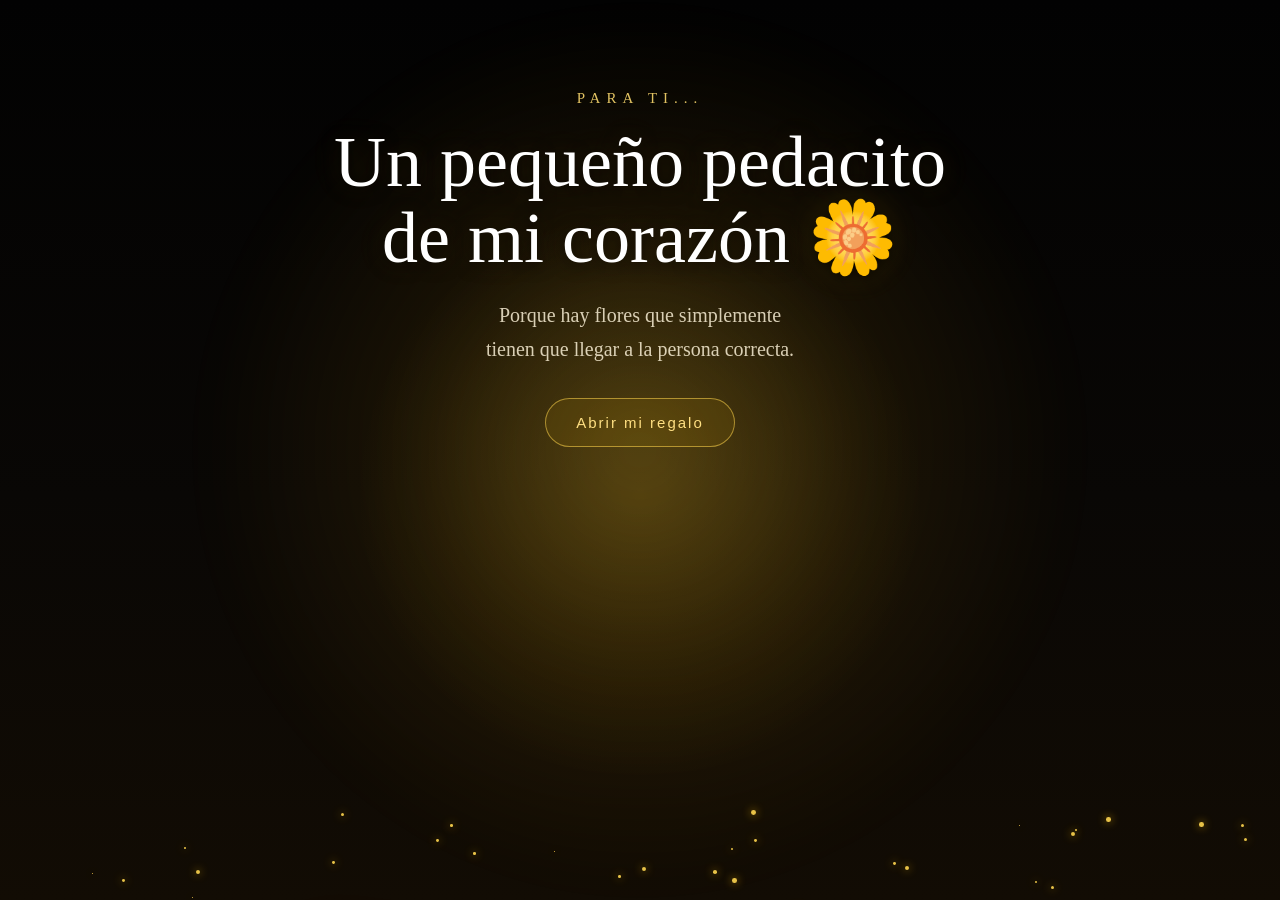
==== index.html @ dcb7d5d8 "codigo html" ====
<!DOCTYPE html>
<html lang="es">
<head>
    <meta charset="UTF-8">
    <meta name="viewport" content="width=device-width, initial-scale=1.0">

    <title>Para ti 🌼</title>

    <link rel="stylesheet" href="style.css">
</head>

<body>

    <main class="scene">

        <div class="light"></div>

        <div class="particles"></div>

        <div class="bouquet-container">
            <img
                src="assets/images/ramo.jpg"
                alt="Ramo de flores amarillas"
                class="bouquet"
            >
        </div>

        <section class="message">
            <p class="small-text">Para ti...</p>

            <h1>
                Un pequeño pedacito<br>
                de mi corazón 🌼
            </h1>

            <p class="subtitle">
                Porque hay flores que simplemente<br>
                tienen que llegar a la persona correcta.
            </p>

            <button id="startButton">
                Abrir mi regalo
            </button>
        </section>

    </main>

    <script src="script.js"></script>

</body>
</html>
---- style.css ----
* {
    margin: 0;
    padding: 0;
    box-sizing: border-box;
}

html,
body {
    width: 100%;
    height: 100%;
    overflow: hidden;
}

body {
    background: #050403;
    font-family: Georgia, 'Times New Roman', serif;
    color: #fff;
}

.scene {
    position: relative;
    width: 100%;
    height: 100vh;
    min-height: 600px;
    overflow: hidden;

    display: flex;
    align-items: center;
    justify-content: center;

    background:
        radial-gradient(
            circle at 50% 55%,
            rgba(255, 193, 7, 0.16),
            transparent 35%
        ),
        linear-gradient(
            180deg,
            #020202 0%,
            #090705 55%,
            #120c04 100%
        );
}

/* Luz cinematográfica */

.light {
    position: absolute;
    width: 70vw;
    height: 70vw;

    max-width: 900px;
    max-height: 900px;

    border-radius: 50%;

    background: radial-gradient(
        circle,
        rgba(255, 205, 65, 0.20) 0%,
        rgba(255, 180, 20, 0.08) 35%,
        transparent 70%
    );

    filter: blur(20px);

    animation: lightPulse 7s ease-in-out infinite;
}

/* Ramo */

.bouquet-container {
    position: absolute;

    left: 50%;
    bottom: -8%;

    transform: translateX(-50%);

    width: min(650px, 85vw);

    z-index: 3;

    animation: bouquetReveal 3.5s cubic-bezier(.16,1,.3,1) forwards;
}

.bouquet {
    display: block;

    width: 100%;
    height: auto;

    filter:
        drop-shadow(0 25px 35px rgba(0, 0, 0, 0.65))
        drop-shadow(0 0 35px rgba(255, 193, 7, 0.18));

    animation: bouquetFloat 6s ease-in-out infinite;
}

/* Texto */

.message {
    position: absolute;

    top: 10%;
    left: 50%;

    transform: translateX(-50%);

    width: 90%;
    max-width: 700px;

    text-align: center;

    z-index: 5;

    opacity: 0;

    animation: messageReveal 2.5s ease 3s forwards;
}

.small-text {
    margin-bottom: 18px;

    font-size: 15px;
    letter-spacing: 6px;

    text-transform: uppercase;

    color: #f8d66d;

    opacity: 0.9;
}

h1 {
    font-size: clamp(35px, 6vw, 72px);

    line-height: 1.05;

    font-weight: 400;

    text-shadow:
        0 3px 15px rgba(0, 0, 0, 0.8),
        0 0 30px rgba(255, 193, 7, 0.15);
}

.subtitle {
    margin-top: 22px;

    font-size: clamp(15px, 2vw, 20px);

    line-height: 1.7;

    color: rgba(255, 245, 220, 0.82);
}

/* Botón */

button {
    margin-top: 32px;

    padding: 15px 30px;

    border: 1px solid rgba(255, 213, 79, 0.55);
    border-radius: 50px;

    background: rgba(255, 193, 7, 0.08);

    color: #ffe082;

    font-size: 15px;
    letter-spacing: 2px;

    cursor: pointer;

    backdrop-filter: blur(10px);

    transition:
        transform 0.3s ease,
        background 0.3s ease,
        box-shadow 0.3s ease;
}

button:hover {
    transform: translateY(-3px) scale(1.03);

    background: rgba(255, 193, 7, 0.18);

    box-shadow:
        0 10px 35px rgba(255, 193, 7, 0.18);
}

/* Animaciones */

@keyframes bouquetReveal {

    0% {
        opacity: 0;
        transform:
            translateX(-50%)
            translateY(160px)
            scale(0.92);
    }

    100% {
        opacity: 1;
        transform:
            translateX(-50%)
            translateY(0)
            scale(1);
    }
}

@keyframes bouquetFloat {

    0%,
    100% {
        transform: translateY(0) rotate(0deg);
    }

    50% {
        transform: translateY(-10px) rotate(0.5deg);
    }
}

@keyframes messageReveal {

    0% {
        opacity: 0;
        transform:
            translateX(-50%)
            translateY(25px);
        filter: blur(10px);
    }

    100% {
        opacity: 1;
        transform:
            translateX(-50%)
            translateY(0);
        filter: blur(0);
    }
}

@keyframes lightPulse {

    0%,
    100% {
        transform: scale(0.95);
        opacity: 0.7;
    }

    50% {
        transform: scale(1.08);
        opacity: 1;
    }
}

/* Celular */

@media (max-width: 600px) {

    .scene {
        min-height: 100vh;
    }

    .bouquet-container {
        width: 105vw;
        bottom: -3%;
    }

    .message {
        top: 9%;
    }

    .small-text {
        font-size: 11px;
        letter-spacing: 4px;
    }

    h1 {
        font-size: 38px;
    }

    .subtitle {
        font-size: 14px;
    }

    button {
        padding: 13px 24px;
        font-size: 13px;
    }
}
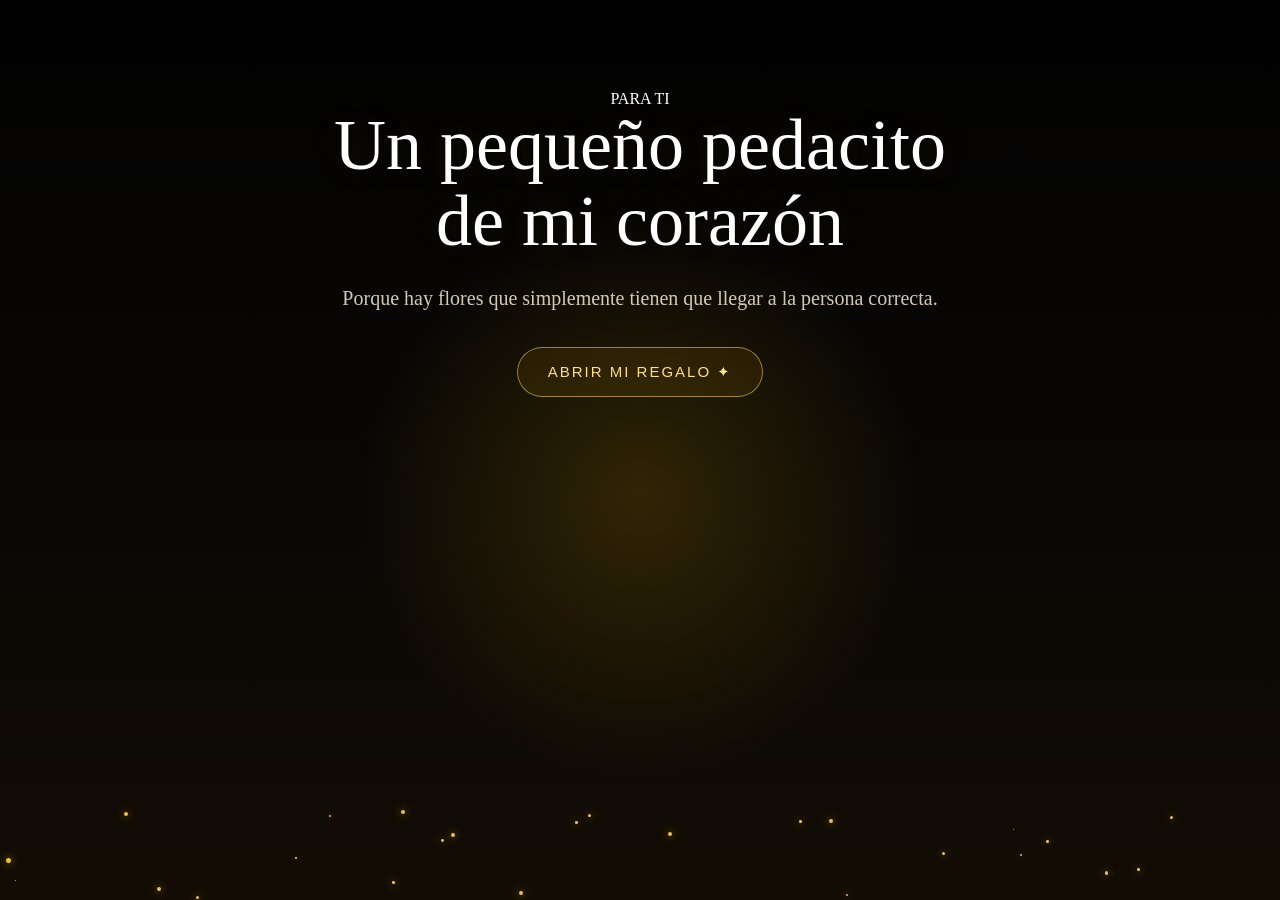
==== commit 1508594a: "codigo html Added meta description and improved button structure." ====
--- a/index.html
+++ b/index.html
@@ -1,8 +1,14 @@
 <!DOCTYPE html>
 <html lang="es">
+
 <head>
     <meta charset="UTF-8">
     <meta name="viewport" content="width=device-width, initial-scale=1.0">
+
+    <meta
+        name="description"
+        content="Un pequeño detalle hecho con cariño."
+    >
 
     <title>Para ti 🌼</title>
 
@@ -11,41 +17,71 @@
 
 <body>
 
-    <main class="scene">
+    <main class="scene" id="scene">
 
-        <div class="light"></div>
-
+        <!-- Fondo -->
+        <div class="background-glow"></div>
+        <div class="stars"></div>
         <div class="particles"></div>
 
+        <!-- Luz principal -->
+        <div class="cinematic-light"></div>
+
+        <!-- Ramo -->
         <div class="bouquet-container">
+
+            <div class="bouquet-glow"></div>
+
             <img
                 src="assets/images/ramo.jpg"
                 alt="Ramo de flores amarillas"
                 class="bouquet"
             >
+
         </div>
 
+        <!-- Mensaje -->
         <section class="message">
-            <p class="small-text">Para ti...</p>
+
+            <p class="eyebrow">
+                PARA TI
+            </p>
 
             <h1>
                 Un pequeño pedacito<br>
-                de mi corazón 🌼
+                de mi corazón
             </h1>
 
+            <div class="gold-line"></div>
+
             <p class="subtitle">
-                Porque hay flores que simplemente<br>
+                Porque hay flores que simplemente
                 tienen que llegar a la persona correcta.
             </p>
 
-            <button id="startButton">
-                Abrir mi regalo
+            <button
+                id="startButton"
+                type="button"
+            >
+                <span>ABRIR MI REGALO</span>
+                <span class="button-icon">✦</span>
             </button>
+
         </section>
+
+        <!-- Flash cinematográfico -->
+        <div class="cinematic-flash"></div>
+
+        <!-- Viñeta -->
+        <div class="vignette"></div>
+
+        <!-- Grano de película -->
+        <div class="film-grain"></div>
 
     </main>
 
     <script src="script.js"></script>
 
 </body>
+
 </html>
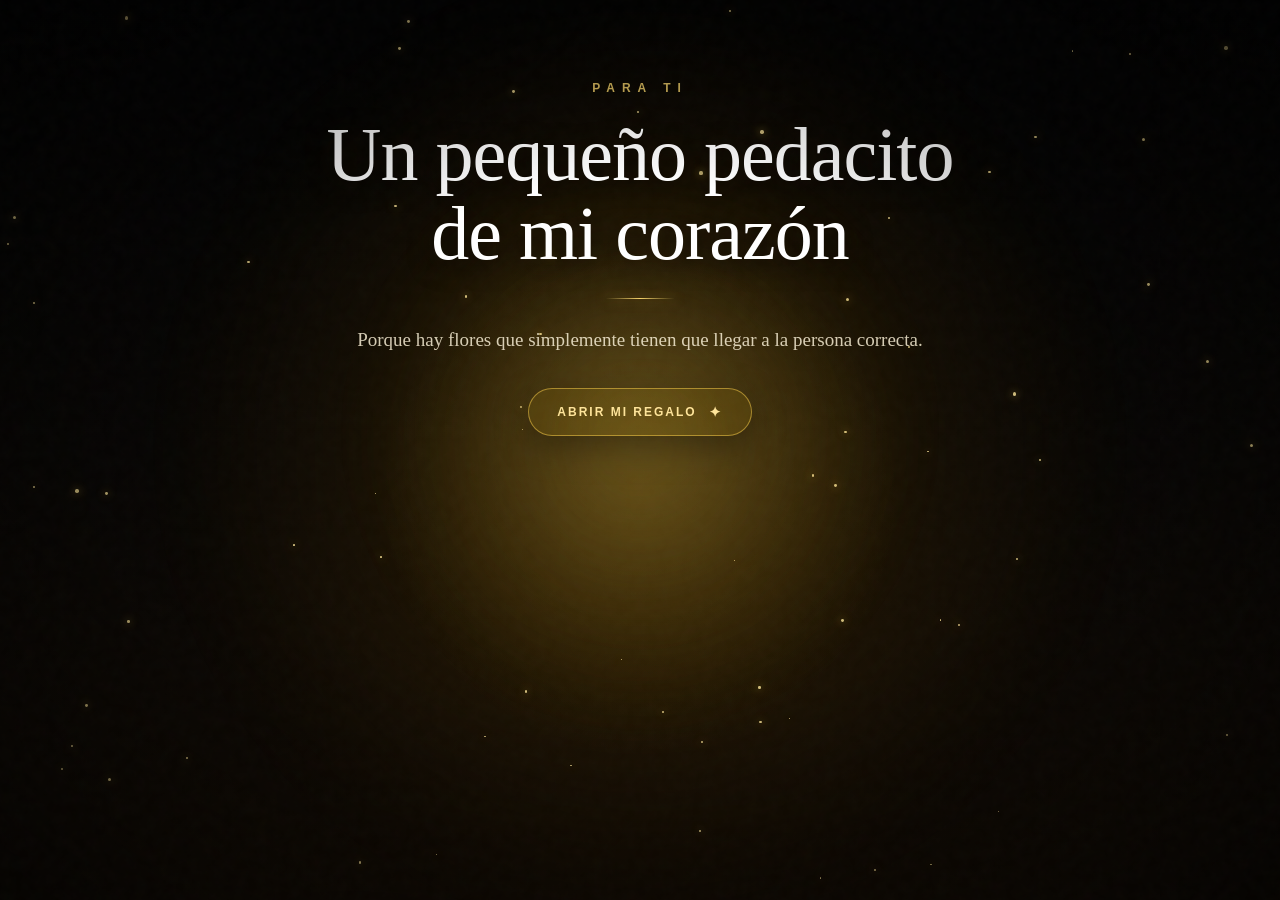
==== commit 3ffb8c16: "html" ====
--- a/index.html
+++ b/index.html
@@ -3,7 +3,11 @@
 
 <head>
     <meta charset="UTF-8">
-    <meta name="viewport" content="width=device-width, initial-scale=1.0">
+
+    <meta
+        name="viewport"
+        content="width=device-width, initial-scale=1.0"
+    >
 
     <meta
         name="description"
@@ -24,7 +28,7 @@
         <div class="stars"></div>
         <div class="particles"></div>
 
-        <!-- Luz principal -->
+        <!-- Luz cinematográfica -->
         <div class="cinematic-light"></div>
 
         <!-- Ramo -->
@@ -69,7 +73,7 @@
 
         </section>
 
-        <!-- Flash cinematográfico -->
+        <!-- Flash -->
         <div class="cinematic-flash"></div>
 
         <!-- Viñeta -->
--- a/style.css
+++ b/style.css
@@ -1,3 +1,7 @@
+/* =========================================
+   RESET
+========================================= */
+
 * {
     margin: 0;
     padding: 0;
@@ -8,20 +12,34 @@
 body {
     width: 100%;
     height: 100%;
+}
+
+body {
     overflow: hidden;
-}
-
-body {
-    background: #050403;
-    font-family: Georgia, 'Times New Roman', serif;
-    color: #fff;
-}
+
+    background: #030201;
+
+    color: white;
+
+    font-family:
+        Georgia,
+        "Times New Roman",
+        serif;
+}
+
+
+/* =========================================
+   ESCENA PRINCIPAL
+========================================= */
 
 .scene {
     position: relative;
+
     width: 100%;
     height: 100vh;
+
     min-height: 600px;
+
     overflow: hidden;
 
     display: flex;
@@ -31,42 +49,162 @@
     background:
         radial-gradient(
             circle at 50% 55%,
-            rgba(255, 193, 7, 0.16),
-            transparent 35%
+            rgba(255, 190, 30, 0.13),
+            transparent 32%
         ),
         linear-gradient(
             180deg,
             #020202 0%,
-            #090705 55%,
-            #120c04 100%
-        );
-}
-
-/* Luz cinematográfica */
-
-.light {
-    position: absolute;
-    width: 70vw;
-    height: 70vw;
-
-    max-width: 900px;
-    max-height: 900px;
+            #080604 50%,
+            #120b03 100%
+        );
+
+    isolation: isolate;
+}
+
+
+/* =========================================
+   BRILLO DE FONDO
+========================================= */
+
+.background-glow {
+    position: absolute;
+
+    width: 75vw;
+    height: 75vw;
+
+    max-width: 950px;
+    max-height: 950px;
 
     border-radius: 50%;
 
-    background: radial-gradient(
-        circle,
-        rgba(255, 205, 65, 0.20) 0%,
-        rgba(255, 180, 20, 0.08) 35%,
-        transparent 70%
-    );
-
-    filter: blur(20px);
-
-    animation: lightPulse 7s ease-in-out infinite;
-}
-
-/* Ramo */
+    background:
+        radial-gradient(
+            circle,
+            rgba(255, 196, 45, 0.17) 0%,
+            rgba(255, 173, 20, 0.07) 35%,
+            transparent 70%
+        );
+
+    filter: blur(35px);
+
+    animation:
+        ambientGlow 8s ease-in-out infinite;
+
+    z-index: 0;
+}
+
+
+/* =========================================
+   LUZ CINEMATOGRÁFICA
+========================================= */
+
+.cinematic-light {
+    position: absolute;
+
+    left: 50%;
+    top: 48%;
+
+    width: 45vw;
+    height: 45vw;
+
+    max-width: 700px;
+    max-height: 700px;
+
+    transform: translate(-50%, -50%);
+
+    border-radius: 50%;
+
+    background:
+        radial-gradient(
+            circle,
+            rgba(255, 214, 92, 0.18),
+            rgba(255, 184, 20, 0.05) 45%,
+            transparent 70%
+        );
+
+    filter: blur(25px);
+
+    z-index: 1;
+
+    animation:
+        cinematicPulse 6s ease-in-out infinite;
+}
+
+
+/* =========================================
+   ESTRELLAS
+========================================= */
+
+.stars {
+    position: absolute;
+
+    inset: 0;
+
+    z-index: 1;
+
+    pointer-events: none;
+}
+
+.star {
+    position: absolute;
+
+    width: 2px;
+    height: 2px;
+
+    border-radius: 50%;
+
+    background: rgba(255, 231, 154, 0.8);
+
+    box-shadow:
+        0 0 8px rgba(255, 210, 80, 0.8);
+
+    animation:
+        twinkle var(--duration) ease-in-out infinite;
+}
+
+
+/* =========================================
+   PARTÍCULAS
+========================================= */
+
+.particles {
+    position: absolute;
+
+    inset: 0;
+
+    overflow: hidden;
+
+    z-index: 4;
+
+    pointer-events: none;
+}
+
+.particle {
+    position: absolute;
+
+    bottom: -20px;
+
+    width: 3px;
+    height: 3px;
+
+    border-radius: 50%;
+
+    background: rgba(255, 211, 77, 0.85);
+
+    box-shadow:
+        0 0 10px rgba(255, 193, 7, 0.8);
+
+    animation:
+        floatParticle var(--duration) linear infinite;
+
+    animation-delay: var(--delay);
+}
+
+
+/* =========================================
+   RAMO
+========================================= */
 
 .bouquet-container {
     position: absolute;
@@ -74,13 +212,26 @@
     left: 50%;
     bottom: -8%;
 
-    transform: translateX(-50%);
-
-    width: min(650px, 85vw);
-
-    z-index: 3;
-
-    animation: bouquetReveal 3.5s cubic-bezier(.16,1,.3,1) forwards;
+    width: min(650px, 88vw);
+
+    transform:
+        translateX(-50%)
+        translateY(140px)
+        scale(0.92);
+
+    opacity: 0;
+
+    z-index: 5;
+
+    animation:
+        bouquetEntrance 3.5s
+        cubic-bezier(0.16, 1, 0.3, 1)
+        0.5s
+        forwards;
+
+    will-change:
+        transform,
+        opacity;
 }
 
 .bouquet {
@@ -89,120 +240,375 @@
     width: 100%;
     height: auto;
 
+    border: none;
+
+    object-fit: contain;
+
     filter:
-        drop-shadow(0 25px 35px rgba(0, 0, 0, 0.65))
-        drop-shadow(0 0 35px rgba(255, 193, 7, 0.18));
-
-    animation: bouquetFloat 6s ease-in-out infinite;
-}
-
-/* Texto */
+        contrast(1.05)
+        saturate(1.12)
+        brightness(1.04)
+        drop-shadow(
+            0 30px 45px
+            rgba(0, 0, 0, 0.75)
+        )
+        drop-shadow(
+            0 0 35px
+            rgba(255, 193, 7, 0.2)
+        );
+
+    animation:
+        bouquetFloat 6s
+        ease-in-out
+        infinite;
+}
+
+.bouquet-glow {
+    position: absolute;
+
+    left: 50%;
+    top: 45%;
+
+    width: 80%;
+    height: 70%;
+
+    transform: translate(-50%, -50%);
+
+    border-radius: 50%;
+
+    background:
+        radial-gradient(
+            ellipse,
+            rgba(255, 193, 7, 0.18),
+            transparent 65%
+        );
+
+    filter: blur(25px);
+
+    z-index: -1;
+
+    pointer-events: none;
+}
+
+
+/* =========================================
+   MENSAJE
+========================================= */
 
 .message {
     position: absolute;
 
-    top: 10%;
+    top: 9%;
     left: 50%;
 
-    transform: translateX(-50%);
-
     width: 90%;
-    max-width: 700px;
+    max-width: 760px;
+
+    transform:
+        translateX(-50%)
+        translateY(30px);
 
     text-align: center;
 
-    z-index: 5;
-
     opacity: 0;
 
-    animation: messageReveal 2.5s ease 3s forwards;
-}
-
-.small-text {
-    margin-bottom: 18px;
-
-    font-size: 15px;
-    letter-spacing: 6px;
-
-    text-transform: uppercase;
-
-    color: #f8d66d;
+    z-index: 10;
+
+    animation:
+        messageEntrance 2.5s
+        ease
+        2.7s
+        forwards;
+}
+
+.eyebrow {
+    margin-bottom: 20px;
+
+    color: #f5d36b;
+
+    font-family:
+        Arial,
+        sans-serif;
+
+    font-size: 12px;
+
+    font-weight: 600;
+
+    letter-spacing: 7px;
 
     opacity: 0.9;
 }
 
 h1 {
-    font-size: clamp(35px, 6vw, 72px);
-
-    line-height: 1.05;
+    font-size:
+        clamp(
+            38px,
+            6vw,
+            76px
+        );
+
+    line-height: 1.04;
 
     font-weight: 400;
 
+    letter-spacing: -1px;
+
     text-shadow:
-        0 3px 15px rgba(0, 0, 0, 0.8),
-        0 0 30px rgba(255, 193, 7, 0.15);
+        0 5px 25px rgba(0, 0, 0, 0.85),
+        0 0 35px rgba(255, 193, 7, 0.12);
+}
+
+.gold-line {
+    width: 70px;
+    height: 1px;
+
+    margin: 25px auto;
+
+    background:
+        linear-gradient(
+            90deg,
+            transparent,
+            #f5d36b,
+            transparent
+        );
+
+    box-shadow:
+        0 0 12px
+        rgba(255, 211, 77, 0.5);
 }
 
 .subtitle {
-    margin-top: 22px;
-
-    font-size: clamp(15px, 2vw, 20px);
+    max-width: 570px;
+
+    margin: 0 auto;
+
+    color:
+        rgba(
+            255,
+            245,
+            220,
+            0.82
+        );
+
+    font-size:
+        clamp(
+            14px,
+            2vw,
+            19px
+        );
 
     line-height: 1.7;
 
-    color: rgba(255, 245, 220, 0.82);
-}
-
-/* Botón */
+    font-weight: 400;
+}
+
+
+/* =========================================
+   BOTÓN
+========================================= */
 
 button {
+    display: inline-flex;
+
+    align-items: center;
+    justify-content: center;
+
+    gap: 12px;
+
     margin-top: 32px;
 
-    padding: 15px 30px;
-
-    border: 1px solid rgba(255, 213, 79, 0.55);
-    border-radius: 50px;
-
-    background: rgba(255, 193, 7, 0.08);
-
-    color: #ffe082;
-
-    font-size: 15px;
+    padding:
+        15px
+        28px;
+
+    border:
+        1px solid
+        rgba(
+            255,
+            211,
+            77,
+            0.5
+        );
+
+    border-radius: 100px;
+
+    background:
+        rgba(
+            255,
+            193,
+            7,
+            0.07
+        );
+
+    color: #ffe59a;
+
+    font-family:
+        Arial,
+        sans-serif;
+
+    font-size: 12px;
+
+    font-weight: 600;
+
     letter-spacing: 2px;
 
     cursor: pointer;
 
-    backdrop-filter: blur(10px);
+    backdrop-filter:
+        blur(12px);
+
+    box-shadow:
+        0 10px 35px
+        rgba(0, 0, 0, 0.35);
 
     transition:
-        transform 0.3s ease,
-        background 0.3s ease,
-        box-shadow 0.3s ease;
+        transform 0.35s ease,
+        background 0.35s ease,
+        box-shadow 0.35s ease,
+        border-color 0.35s ease;
 }
 
 button:hover {
-    transform: translateY(-3px) scale(1.03);
-
-    background: rgba(255, 193, 7, 0.18);
+    transform:
+        translateY(-4px)
+        scale(1.04);
+
+    background:
+        rgba(
+            255,
+            193,
+            7,
+            0.15
+        );
+
+    border-color:
+        rgba(
+            255,
+            220,
+            120,
+            0.85
+        );
 
     box-shadow:
-        0 10px 35px rgba(255, 193, 7, 0.18);
-}
-
-/* Animaciones */
-
-@keyframes bouquetReveal {
+        0 15px 45px
+        rgba(
+            255,
+            193,
+            7,
+            0.15
+        );
+}
+
+button:active {
+    transform:
+        scale(0.96);
+}
+
+.button-icon {
+    font-size: 14px;
+
+    animation:
+        buttonSparkle 2s
+        ease-in-out
+        infinite;
+}
+
+
+/* =========================================
+   VIÑETA
+========================================= */
+
+.vignette {
+    position: absolute;
+
+    inset: 0;
+
+    z-index: 15;
+
+    pointer-events: none;
+
+    background:
+        radial-gradient(
+            ellipse at center,
+            transparent 42%,
+            rgba(0, 0, 0, 0.72) 100%
+        );
+}
+
+
+/* =========================================
+   GRAIN DE PELÍCULA
+========================================= */
+
+.film-grain {
+    position: absolute;
+
+    inset: -50%;
+
+    z-index: 20;
+
+    pointer-events: none;
+
+    opacity: 0.045;
+
+    background-image:
+        url("data:image/svg+xml,%3Csvg viewBox='0 0 180 180' xmlns='http://www.w3.org/2000/svg'%3E%3Cfilter id='noise'%3E%3CfeTurbulence type='fractalNoise' baseFrequency='.9' numOctaves='4' stitchTiles='stitch'/%3E%3C/filter%3E%3Crect width='100%25' height='100%25' filter='url(%23noise)' opacity='.5'/%3E%3C/svg%3E");
+
+    animation:
+        grainMove 0.25s steps(2) infinite;
+}
+
+
+/* =========================================
+   FLASH
+========================================= */
+
+.cinematic-flash {
+    position: absolute;
+
+    inset: 0;
+
+    z-index: 30;
+
+    background: white;
+
+    opacity: 0;
+
+    pointer-events: none;
+}
+
+.scene.opened .cinematic-flash {
+    animation:
+        cinematicFlash 1.2s ease forwards;
+}
+
+
+/* =========================================
+   ANIMACIONES
+========================================= */
+
+@keyframes bouquetEntrance {
 
     0% {
         opacity: 0;
+
         transform:
             translateX(-50%)
             translateY(160px)
-            scale(0.92);
-    }
-
-    100% {
+            scale(0.88);
+
+        filter: blur(12px);
+    }
+
+    60% {
         opacity: 1;
+
+        filter: blur(0);
+    }
+
+    100% {
+        opacity: 1;
+
         transform:
             translateX(-50%)
             translateY(0)
@@ -214,48 +620,201 @@
 
     0%,
     100% {
-        transform: translateY(0) rotate(0deg);
+        margin-left: 0;
+
+        transform:
+            translateY(0)
+            rotate(0deg);
     }
 
     50% {
-        transform: translateY(-10px) rotate(0.5deg);
-    }
-}
-
-@keyframes messageReveal {
+        margin-left: 3px;
+
+        transform:
+            translateY(-10px)
+            rotate(0.4deg);
+    }
+}
+
+@keyframes messageEntrance {
 
     0% {
         opacity: 0;
+
         transform:
             translateX(-50%)
-            translateY(25px);
-        filter: blur(10px);
+            translateY(35px);
+
+        filter: blur(12px);
     }
 
     100% {
         opacity: 1;
+
         transform:
             translateX(-50%)
             translateY(0);
+
         filter: blur(0);
     }
 }
 
-@keyframes lightPulse {
+@keyframes ambientGlow {
 
     0%,
     100% {
-        transform: scale(0.95);
-        opacity: 0.7;
+        opacity: 0.65;
+
+        transform:
+            scale(0.95);
     }
 
     50% {
-        transform: scale(1.08);
         opacity: 1;
-    }
-}
-
-/* Celular */
+
+        transform:
+            scale(1.08);
+    }
+}
+
+@keyframes cinematicPulse {
+
+    0%,
+    100% {
+        opacity: 0.6;
+
+        transform:
+            translate(-50%, -50%)
+            scale(0.95);
+    }
+
+    50% {
+        opacity: 1;
+
+        transform:
+            translate(-50%, -50%)
+            scale(1.08);
+    }
+}
+
+@keyframes floatParticle {
+
+    0% {
+        opacity: 0;
+
+        transform:
+            translate3d(
+                0,
+                0,
+                0
+            )
+            scale(0.3);
+    }
+
+    15% {
+        opacity: 0.9;
+    }
+
+    80% {
+        opacity: 0.5;
+    }
+
+    100% {
+        opacity: 0;
+
+        transform:
+            translate3d(
+                var(--drift),
+                -110vh,
+                0
+            )
+            scale(1.1);
+    }
+}
+
+@keyframes twinkle {
+
+    0%,
+    100% {
+        opacity: 0.2;
+
+        transform: scale(0.7);
+    }
+
+    50% {
+        opacity: 1;
+
+        transform: scale(1.5);
+    }
+}
+
+@keyframes buttonSparkle {
+
+    0%,
+    100% {
+        opacity: 0.5;
+
+        transform:
+            rotate(0deg)
+            scale(0.9);
+    }
+
+    50% {
+        opacity: 1;
+
+        transform:
+            rotate(180deg)
+            scale(1.2);
+    }
+}
+
+@keyframes grainMove {
+
+    0% {
+        transform:
+            translate(0, 0);
+    }
+
+    25% {
+        transform:
+            translate(3%, -2%);
+    }
+
+    50% {
+        transform:
+            translate(-2%, 3%);
+    }
+
+    75% {
+        transform:
+            translate(2%, 2%);
+    }
+
+    100% {
+        transform:
+            translate(-3%, -3%);
+    }
+}
+
+@keyframes cinematicFlash {
+
+    0% {
+        opacity: 0;
+    }
+
+    20% {
+        opacity: 0.75;
+    }
+
+    100% {
+        opacity: 0;
+    }
+}
+
+
+/* =========================================
+   CELULAR
+========================================= */
 
 @media (max-width: 600px) {
 
@@ -264,29 +823,65 @@
     }
 
     .bouquet-container {
-        width: 105vw;
-        bottom: -3%;
+        width: 108vw;
+
+        bottom: -2%;
     }
 
     .message {
-        top: 9%;
-    }
-
-    .small-text {
-        font-size: 11px;
-        letter-spacing: 4px;
+        top: 8%;
+    }
+
+    .eyebrow {
+        margin-bottom: 14px;
+
+        font-size: 9px;
+
+        letter-spacing: 5px;
     }
 
     h1 {
-        font-size: 38px;
+        font-size: 39px;
+
+        line-height: 1.05;
     }
 
     .subtitle {
+        width: 90%;
+
         font-size: 14px;
+
+        line-height: 1.6;
     }
 
     button {
-        padding: 13px 24px;
-        font-size: 13px;
-    }
-}
+        margin-top: 25px;
+
+        padding:
+            13px
+            23px;
+
+        font-size: 10px;
+    }
+
+    .cinematic-light {
+        width: 100vw;
+        height: 100vw;
+    }
+}
+
+
+/* =========================================
+   REDUCIR MOVIMIENTO
+========================================= */
+
+@media (prefers-reduced-motion: reduce) {
+
+    *,
+    *::before,
+    *::after {
+        animation-duration: 0.01ms !important;
+        animation-iteration-count: 1 !important;
+        scroll-behavior: auto !important;
+    }
+}
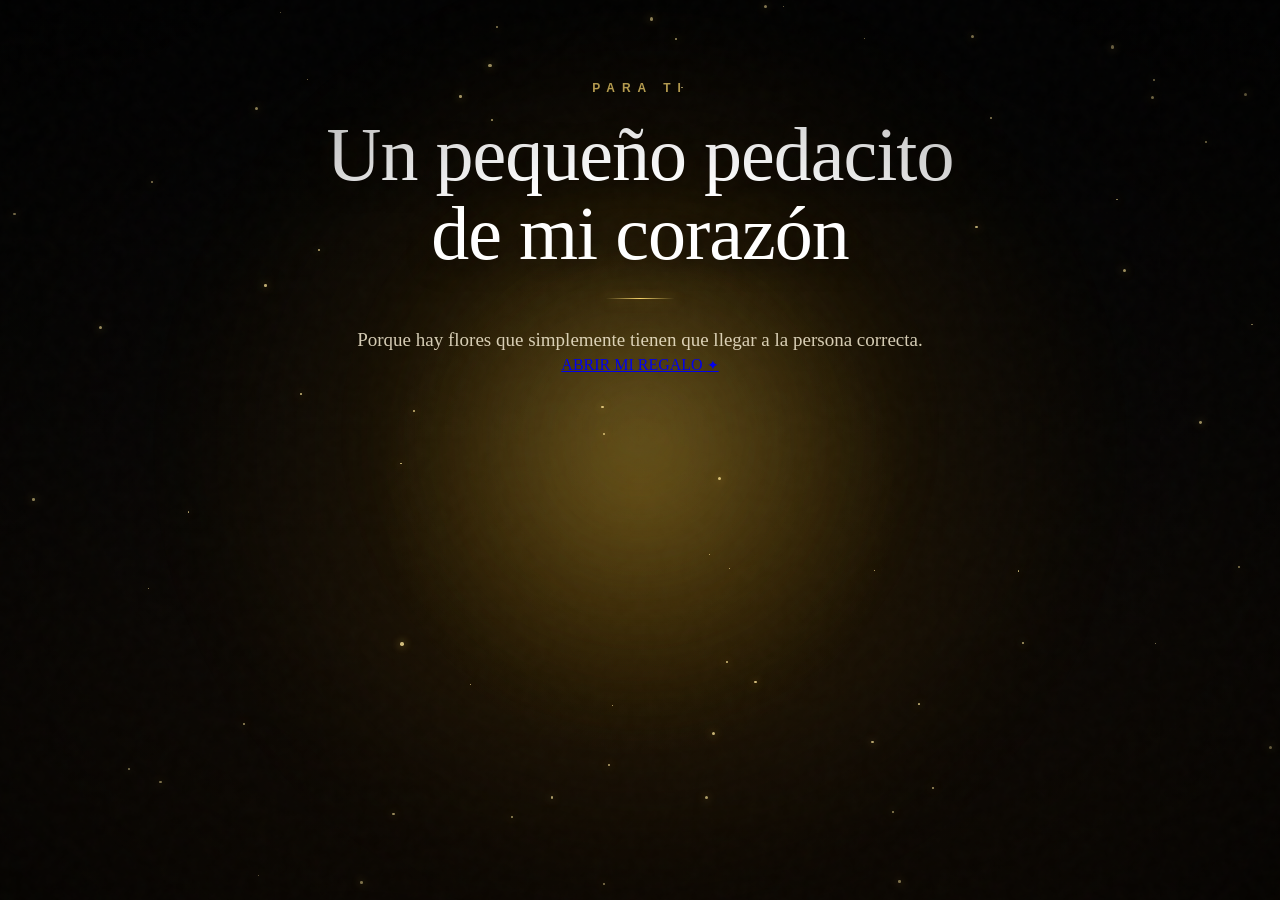
==== commit 8624b34b: "html" ====
--- a/index.html
+++ b/index.html
@@ -2,6 +2,7 @@
 <html lang="es">
 
 <head>
+
     <meta charset="UTF-8">
 
     <meta
@@ -16,22 +17,33 @@
 
     <title>Para ti 🌼</title>
 
-    <link rel="stylesheet" href="style.css">
+    <link
+        rel="stylesheet"
+        href="style.css"
+    >
+
 </head>
 
 <body>
 
-    <main class="scene" id="scene">
+    <main
+        class="scene"
+        id="scene"
+    >
 
-        <!-- Fondo -->
+        <!-- FONDO -->
+
         <div class="background-glow"></div>
+
         <div class="stars"></div>
+
         <div class="particles"></div>
 
-        <!-- Luz cinematográfica -->
         <div class="cinematic-light"></div>
 
-        <!-- Ramo -->
+
+        <!-- RAMO -->
+
         <div class="bouquet-container">
 
             <div class="bouquet-glow"></div>
@@ -44,7 +56,9 @@
 
         </div>
 
-        <!-- Mensaje -->
+
+        <!-- MENSAJE -->
+
         <section class="message">
 
             <p class="eyebrow">
@@ -63,26 +77,37 @@
                 tienen que llegar a la persona correcta.
             </p>
 
-            <button
-                id="startButton"
-                type="button"
+
+            <!-- BOTÓN REAL -->
+
+            <a
+                href="regalo.html"
+                class="gift-button"
             >
-                <span>ABRIR MI REGALO</span>
-                <span class="button-icon">✦</span>
-            </button>
+
+                <span>
+                    ABRIR MI REGALO
+                </span>
+
+                <span class="button-icon">
+                    ✦
+                </span>
+
+            </a>
 
         </section>
 
-        <!-- Flash -->
+
+        <!-- EFECTOS -->
+
         <div class="cinematic-flash"></div>
 
-        <!-- Viñeta -->
         <div class="vignette"></div>
 
-        <!-- Grano de película -->
         <div class="film-grain"></div>
 
     </main>
+
 
     <script src="script.js"></script>
 
--- a/style.css
+++ b/style.css
@@ -16,9 +16,7 @@
 
 body {
     overflow: hidden;
-
     background: #030201;
-
     color: white;
 
     font-family:
@@ -29,7 +27,7 @@
 
 
 /* =========================================
-   ESCENA PRINCIPAL
+   ESCENA
 ========================================= */
 
 .scene {
@@ -111,7 +109,8 @@
     max-width: 700px;
     max-height: 700px;
 
-    transform: translate(-50%, -50%);
+    transform:
+        translate(-50%, -50%);
 
     border-radius: 50%;
 
@@ -138,7 +137,6 @@
 
 .stars {
     position: absolute;
-
     inset: 0;
 
     z-index: 1;
@@ -154,13 +152,16 @@
 
     border-radius: 50%;
 
-    background: rgba(255, 231, 154, 0.8);
+    background:
+        rgba(255, 231, 154, 0.8);
 
     box-shadow:
-        0 0 8px rgba(255, 210, 80, 0.8);
-
-    animation:
-        twinkle var(--duration) ease-in-out infinite;
+        0 0 8px
+        rgba(255, 210, 80, 0.8);
+
+    animation:
+        twinkle var(--duration)
+        ease-in-out infinite;
 }
 
 
@@ -170,7 +171,6 @@
 
 .particles {
     position: absolute;
-
     inset: 0;
 
     overflow: hidden;
@@ -190,15 +190,19 @@
 
     border-radius: 50%;
 
-    background: rgba(255, 211, 77, 0.85);
+    background:
+        rgba(255, 211, 77, 0.85);
 
     box-shadow:
-        0 0 10px rgba(255, 193, 7, 0.8);
-
-    animation:
-        floatParticle var(--duration) linear infinite;
-
-    animation-delay: var(--delay);
+        0 0 10px
+        rgba(255, 193, 7, 0.8);
+
+    animation:
+        floatParticle var(--duration)
+        linear infinite;
+
+    animation-delay:
+        var(--delay);
 }
 
 
@@ -272,7 +276,8 @@
     width: 80%;
     height: 70%;
 
-    transform: translate(-50%, -50%);
+    transform:
+        translate(-50%, -50%);
 
     border-radius: 50%;
 
@@ -354,8 +359,11 @@
     letter-spacing: -1px;
 
     text-shadow:
-        0 5px 25px rgba(0, 0, 0, 0.85),
-        0 0 35px rgba(255, 193, 7, 0.12);
+        0 5px 25px
+        rgba(0, 0, 0, 0.85),
+
+        0 0 35px
+        rgba(255, 193, 7, 0.12);
 }
 
 .gold-line {
@@ -509,8 +517,7 @@
 
     animation:
         buttonSparkle 2s
-        ease-in-out
-        infinite;
+        ease-in-out infinite;
 }
 
 
@@ -537,7 +544,7 @@
 
 
 /* =========================================
-   GRAIN DE PELÍCULA
+   GRANO DE PELÍCULA
 ========================================= */
 
 .film-grain {
@@ -555,7 +562,9 @@
         url("data:image/svg+xml,%3Csvg viewBox='0 0 180 180' xmlns='http://www.w3.org/2000/svg'%3E%3Cfilter id='noise'%3E%3CfeTurbulence type='fractalNoise' baseFrequency='.9' numOctaves='4' stitchTiles='stitch'/%3E%3C/filter%3E%3Crect width='100%25' height='100%25' filter='url(%23noise)' opacity='.5'/%3E%3C/svg%3E");
 
     animation:
-        grainMove 0.25s steps(2) infinite;
+        grainMove 0.25s
+        steps(2)
+        infinite;
 }
 
 
@@ -738,13 +747,15 @@
     100% {
         opacity: 0.2;
 
-        transform: scale(0.7);
+        transform:
+            scale(0.7);
     }
 
     50% {
         opacity: 1;
 
-        transform: scale(1.5);
+        transform:
+            scale(1.5);
     }
 }
 
@@ -813,6 +824,110 @@
 
 
 /* =========================================
+   ABRIR REGALO
+========================================= */
+
+.scene.opened .bouquet-container {
+    animation:
+        bouquetReveal 1.8s
+        cubic-bezier(0.16, 1, 0.3, 1)
+        forwards;
+}
+
+.scene.opened .message {
+    animation:
+        messageReveal 1.2s
+        ease
+        forwards;
+}
+
+.scene.opened .background-glow {
+    animation:
+        glowReveal 1.5s
+        ease
+        forwards;
+}
+
+@keyframes bouquetReveal {
+
+    0% {
+        transform:
+            translateX(-50%)
+            translateY(0)
+            scale(1);
+    }
+
+    45% {
+        transform:
+            translateX(-50%)
+            translateY(-20px)
+            scale(1.08);
+    }
+
+    100% {
+        transform:
+            translateX(-50%)
+            translateY(-8px)
+            scale(1.03);
+    }
+}
+
+@keyframes messageReveal {
+
+    0% {
+        opacity: 1;
+
+        transform:
+            translateX(-50%)
+            translateY(0)
+            scale(1);
+    }
+
+    50% {
+        opacity: 0.15;
+
+        transform:
+            translateX(-50%)
+            translateY(-15px)
+            scale(0.97);
+    }
+
+    100% {
+        opacity: 1;
+
+        transform:
+            translateX(-50%)
+            translateY(0)
+            scale(1);
+    }
+}
+
+@keyframes glowReveal {
+
+    0% {
+        transform:
+            scale(1);
+
+        opacity: 0.65;
+    }
+
+    50% {
+        transform:
+            scale(1.35);
+
+        opacity: 1;
+    }
+
+    100% {
+        transform:
+            scale(1.08);
+
+        opacity: 0.85;
+    }
+}
+
+
+/* =========================================
    CELULAR
 ========================================= */
 
@@ -824,7 +939,6 @@
 
     .bouquet-container {
         width: 108vw;
-
         bottom: -2%;
     }
 
@@ -880,8 +994,13 @@
     *,
     *::before,
     *::after {
-        animation-duration: 0.01ms !important;
-        animation-iteration-count: 1 !important;
-        scroll-behavior: auto !important;
-    }
-}
+        animation-duration:
+            0.01ms !important;
+
+        animation-iteration-count:
+            1 !important;
+
+        scroll-behavior:
+            auto !important;
+    }
+}
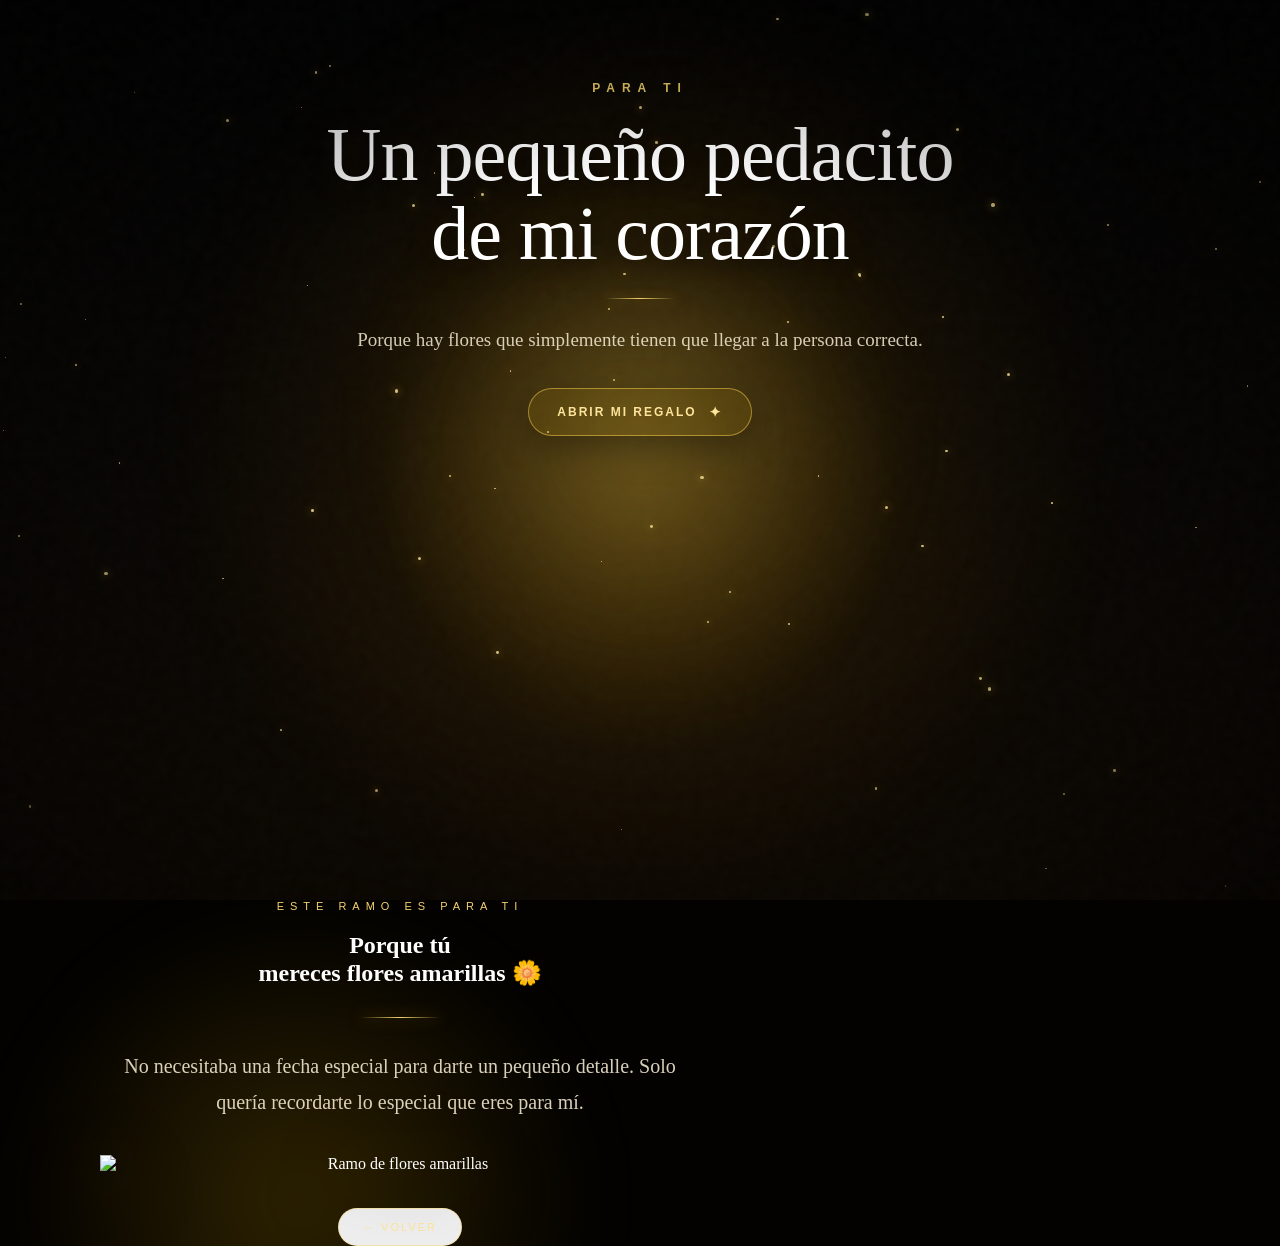
==== commit 2351d311: "html" ====
--- a/index.html
+++ b/index.html
@@ -2,17 +2,11 @@
 <html lang="es">
 
 <head>
-
     <meta charset="UTF-8">
 
     <meta
         name="viewport"
         content="width=device-width, initial-scale=1.0"
-    >
-
-    <meta
-        name="description"
-        content="Un pequeño detalle hecho con cariño."
     >
 
     <title>Para ti 🌼</title>
@@ -21,90 +15,144 @@
         rel="stylesheet"
         href="style.css"
     >
-
 </head>
 
 <body>
 
-    <main
-        class="scene"
-        id="scene"
-    >
+    <main id="app">
 
-        <!-- FONDO -->
+        <!-- =========================
+             ESCENA INICIAL
+        ========================== -->
 
-        <div class="background-glow"></div>
+        <section
+            class="scene"
+            id="homeScene"
+        >
 
-        <div class="stars"></div>
+            <div class="background-glow"></div>
 
-        <div class="particles"></div>
+            <div class="stars"></div>
 
-        <div class="cinematic-light"></div>
+            <div class="particles"></div>
+
+            <div class="cinematic-light"></div>
 
 
-        <!-- RAMO -->
+            <div class="bouquet-container">
 
-        <div class="bouquet-container">
+                <div class="bouquet-glow"></div>
 
-            <div class="bouquet-glow"></div>
+                <img
+                    src="assets/images/ramo.jpg"
+                    alt="Ramo de flores amarillas"
+                    class="bouquet"
+                >
 
-            <img
-                src="assets/images/ramo.jpg"
-                alt="Ramo de flores amarillas"
-                class="bouquet"
-            >
-
-        </div>
+            </div>
 
 
-        <!-- MENSAJE -->
+            <section class="message">
 
-        <section class="message">
+                <p class="eyebrow">
+                    PARA TI
+                </p>
 
-            <p class="eyebrow">
-                PARA TI
-            </p>
+                <h1>
+                    Un pequeño pedacito<br>
+                    de mi corazón
+                </h1>
 
-            <h1>
-                Un pequeño pedacito<br>
-                de mi corazón
-            </h1>
+                <div class="gold-line"></div>
 
-            <div class="gold-line"></div>
+                <p class="subtitle">
+                    Porque hay flores que simplemente
+                    tienen que llegar a la persona correcta.
+                </p>
 
-            <p class="subtitle">
-                Porque hay flores que simplemente
-                tienen que llegar a la persona correcta.
-            </p>
+                <button
+                    id="startButton"
+                    class="gift-button"
+                    type="button"
+                >
+
+                    <span>
+                        ABRIR MI REGALO
+                    </span>
+
+                    <span class="button-icon">
+                        ✦
+                    </span>
+
+                </button>
+
+            </section>
 
 
-            <!-- BOTÓN REAL -->
+            <div class="vignette"></div>
 
-            <a
-                href="regalo.html"
-                class="gift-button"
-            >
-
-                <span>
-                    ABRIR MI REGALO
-                </span>
-
-                <span class="button-icon">
-                    ✦
-                </span>
-
-            </a>
+            <div class="film-grain"></div>
 
         </section>
 
 
-        <!-- EFECTOS -->
+        <!-- =========================
+             ESCENA DEL REGALO
+        ========================== -->
 
-        <div class="cinematic-flash"></div>
+        <section
+            class="gift-scene"
+            id="giftScene"
+        >
 
-        <div class="vignette"></div>
+            <div class="gift-glow"></div>
 
-        <div class="film-grain"></div>
+
+            <div class="gift-content">
+
+                <p class="gift-small">
+                    ESTE RAMO ES PARA TI
+                </p>
+
+
+                <h2>
+                    Porque tú<br>
+                    mereces flores amarillas 🌼
+                </h2>
+
+
+                <div class="gift-line"></div>
+
+
+                <p class="gift-message">
+                    No necesitaba una fecha especial
+                    para darte un pequeño detalle.
+                    Solo quería recordarte
+                    lo especial que eres para mí.
+                </p>
+
+
+                <div class="gift-bouquet">
+
+                    <img
+                        src="assets/images/ramo.jpg"
+                        alt="Ramo de flores amarillas"
+                    >
+
+                </div>
+
+
+                <button
+                    id="backButton"
+                    class="back-button"
+                    type="button"
+                >
+                    ← VOLVER
+                </button>
+
+            </div>
+
+        </section>
 
     </main>
 
--- a/style.css
+++ b/style.css
@@ -16,7 +16,9 @@
 
 body {
     overflow: hidden;
+
     background: #030201;
+
     color: white;
 
     font-family:
@@ -27,7 +29,7 @@
 
 
 /* =========================================
-   ESCENA
+   ESCENA PRINCIPAL
 ========================================= */
 
 .scene {
@@ -41,6 +43,7 @@
     overflow: hidden;
 
     display: flex;
+
     align-items: center;
     justify-content: center;
 
@@ -50,6 +53,7 @@
             rgba(255, 190, 30, 0.13),
             transparent 32%
         ),
+
         linear-gradient(
             180deg,
             #020202 0%,
@@ -87,7 +91,10 @@
     filter: blur(35px);
 
     animation:
-        ambientGlow 8s ease-in-out infinite;
+        ambientGlow
+        8s
+        ease-in-out
+        infinite;
 
     z-index: 0;
 }
@@ -127,7 +134,10 @@
     z-index: 1;
 
     animation:
-        cinematicPulse 6s ease-in-out infinite;
+        cinematicPulse
+        6s
+        ease-in-out
+        infinite;
 }
 
 
@@ -137,6 +147,7 @@
 
 .stars {
     position: absolute;
+
     inset: 0;
 
     z-index: 1;
@@ -146,9 +157,6 @@
 
 .star {
     position: absolute;
-
-    width: 2px;
-    height: 2px;
 
     border-radius: 50%;
 
@@ -160,8 +168,10 @@
         rgba(255, 210, 80, 0.8);
 
     animation:
-        twinkle var(--duration)
-        ease-in-out infinite;
+        twinkle
+        var(--duration)
+        ease-in-out
+        infinite;
 }
 
 
@@ -171,6 +181,7 @@
 
 .particles {
     position: absolute;
+
     inset: 0;
 
     overflow: hidden;
@@ -184,9 +195,6 @@
     position: absolute;
 
     bottom: -20px;
-
-    width: 3px;
-    height: 3px;
 
     border-radius: 50%;
 
@@ -198,8 +206,10 @@
         rgba(255, 193, 7, 0.8);
 
     animation:
-        floatParticle var(--duration)
-        linear infinite;
+        floatParticle
+        var(--duration)
+        linear
+        infinite;
 
     animation-delay:
         var(--delay);
@@ -207,16 +217,21 @@
 
 
 /* =========================================
-   RAMO
+   RAMO PRINCIPAL
 ========================================= */
 
 .bouquet-container {
     position: absolute;
 
     left: 50%;
+
     bottom: -8%;
 
-    width: min(650px, 88vw);
+    width:
+        min(
+            650px,
+            88vw
+        );
 
     transform:
         translateX(-50%)
@@ -228,23 +243,19 @@
     z-index: 5;
 
     animation:
-        bouquetEntrance 3.5s
+        bouquetEntrance
+        3.5s
         cubic-bezier(0.16, 1, 0.3, 1)
         0.5s
         forwards;
-
-    will-change:
-        transform,
-        opacity;
 }
 
 .bouquet {
     display: block;
 
     width: 100%;
+
     height: auto;
-
-    border: none;
 
     object-fit: contain;
 
@@ -252,17 +263,20 @@
         contrast(1.05)
         saturate(1.12)
         brightness(1.04)
+
         drop-shadow(
             0 30px 45px
             rgba(0, 0, 0, 0.75)
         )
+
         drop-shadow(
             0 0 35px
             rgba(255, 193, 7, 0.2)
         );
 
     animation:
-        bouquetFloat 6s
+        bouquetFloat
+        6s
         ease-in-out
         infinite;
 }
@@ -291,8 +305,6 @@
     filter: blur(25px);
 
     z-index: -1;
-
-    pointer-events: none;
 }
 
 
@@ -307,6 +319,7 @@
     left: 50%;
 
     width: 90%;
+
     max-width: 760px;
 
     transform:
@@ -320,7 +333,8 @@
     z-index: 10;
 
     animation:
-        messageEntrance 2.5s
+        messageEntrance
+        2.5s
         ease
         2.7s
         forwards;
@@ -340,8 +354,6 @@
     font-weight: 600;
 
     letter-spacing: 7px;
-
-    opacity: 0.9;
 }
 
 h1 {
@@ -368,6 +380,7 @@
 
 .gold-line {
     width: 70px;
+
     height: 1px;
 
     margin: 25px auto;
@@ -406,8 +419,6 @@
         );
 
     line-height: 1.7;
-
-    font-weight: 400;
 }
 
 
@@ -415,7 +426,7 @@
    BOTÓN
 ========================================= */
 
-button {
+.gift-button {
     display: inline-flex;
 
     align-items: center;
@@ -460,6 +471,8 @@
 
     letter-spacing: 2px;
 
+    text-decoration: none;
+
     cursor: pointer;
 
     backdrop-filter:
@@ -476,7 +489,7 @@
         border-color 0.35s ease;
 }
 
-button:hover {
+.gift-button:hover {
     transform:
         translateY(-4px)
         scale(1.04);
@@ -507,7 +520,7 @@
         );
 }
 
-button:active {
+.gift-button:active {
     transform:
         scale(0.96);
 }
@@ -516,8 +529,10 @@
     font-size: 14px;
 
     animation:
-        buttonSparkle 2s
-        ease-in-out infinite;
+        buttonSparkle
+        2s
+        ease-in-out
+        infinite;
 }
 
 
@@ -544,7 +559,7 @@
 
 
 /* =========================================
-   GRANO DE PELÍCULA
+   GRANO
 ========================================= */
 
 .film-grain {
@@ -562,38 +577,15 @@
         url("data:image/svg+xml,%3Csvg viewBox='0 0 180 180' xmlns='http://www.w3.org/2000/svg'%3E%3Cfilter id='noise'%3E%3CfeTurbulence type='fractalNoise' baseFrequency='.9' numOctaves='4' stitchTiles='stitch'/%3E%3C/filter%3E%3Crect width='100%25' height='100%25' filter='url(%23noise)' opacity='.5'/%3E%3C/svg%3E");
 
     animation:
-        grainMove 0.25s
+        grainMove
+        0.25s
         steps(2)
         infinite;
 }
 
 
 /* =========================================
-   FLASH
-========================================= */
-
-.cinematic-flash {
-    position: absolute;
-
-    inset: 0;
-
-    z-index: 30;
-
-    background: white;
-
-    opacity: 0;
-
-    pointer-events: none;
-}
-
-.scene.opened .cinematic-flash {
-    animation:
-        cinematicFlash 1.2s ease forwards;
-}
-
-
-/* =========================================
-   ANIMACIONES
+   ANIMACIONES PRINCIPALES
 ========================================= */
 
 @keyframes bouquetEntrance {
@@ -629,16 +621,12 @@
 
     0%,
     100% {
-        margin-left: 0;
-
         transform:
             translateY(0)
             rotate(0deg);
     }
 
     50% {
-        margin-left: 3px;
-
         transform:
             translateY(-10px)
             rotate(0.4deg);
@@ -807,122 +795,307 @@
     }
 }
 
-@keyframes cinematicFlash {
+
+/* =========================================
+   PÁGINA DEL REGALO
+========================================= */
+
+.gift-page {
+    position: relative;
+
+    width: 100%;
+
+    min-height: 100vh;
+
+    overflow-y: auto;
+
+    display: flex;
+
+    justify-content: center;
+
+    align-items: center;
+
+    padding:
+        60px 20px;
+
+    background:
+        radial-gradient(
+            circle at center,
+            rgba(255, 193, 7, 0.16),
+            transparent 35%
+        ),
+
+        linear-gradient(
+            180deg,
+            #020202,
+            #0b0702,
+            #160d02
+        );
+
+    color: white;
+}
+
+.gift-glow {
+    position: fixed;
+
+    width: 600px;
+    height: 600px;
+
+    border-radius: 50%;
+
+    background:
+        radial-gradient(
+            circle,
+            rgba(255, 193, 7, 0.18),
+            transparent 70%
+        );
+
+    filter: blur(40px);
+
+    animation:
+        giftGlow
+        6s
+        ease-in-out
+        infinite;
+
+    pointer-events: none;
+}
+
+.gift-content {
+    position: relative;
+
+    width: 100%;
+
+    max-width: 800px;
+
+    text-align: center;
+
+    z-index: 5;
+
+    animation:
+        giftEntrance
+        1.5s
+        cubic-bezier(.16,1,.3,1)
+        forwards;
+}
+
+.gift-small {
+    margin-bottom: 20px;
+
+    color: #f5d36b;
+
+    font-family:
+        Arial,
+        sans-serif;
+
+    font-size: 11px;
+
+    letter-spacing: 6px;
+}
+
+.gift-content h1 {
+    font-size:
+        clamp(
+            38px,
+            7vw,
+            76px
+        );
+
+    line-height: 1.05;
+
+    font-weight: 400;
+
+    text-shadow:
+        0 5px 30px
+        rgba(0,0,0,.8);
+}
+
+.gift-line {
+    width: 80px;
+
+    height: 1px;
+
+    margin: 30px auto;
+
+    background:
+        linear-gradient(
+            90deg,
+            transparent,
+            #f5d36b,
+            transparent
+        );
+
+    box-shadow:
+        0 0 15px
+        rgba(255,193,7,.6);
+}
+
+.gift-message {
+    width: 90%;
+
+    max-width: 600px;
+
+    margin: 0 auto;
+
+    color:
+        rgba(
+            255,
+            245,
+            220,
+            .85
+        );
+
+    font-size:
+        clamp(
+            15px,
+            2vw,
+            20px
+        );
+
+    line-height: 1.8;
+}
+
+.gift-bouquet {
+    width:
+        min(
+            600px,
+            95vw
+        );
+
+    margin:
+        35px auto
+        25px;
+
+    animation:
+        giftFloat
+        5s
+        ease-in-out
+        infinite;
+}
+
+.gift-bouquet img {
+    display: block;
+
+    width: 100%;
+
+    height: auto;
+
+    filter:
+        contrast(1.05)
+        saturate(1.15)
+        brightness(1.05)
+
+        drop-shadow(
+            0 25px 40px
+            rgba(0,0,0,.8)
+        )
+
+        drop-shadow(
+            0 0 35px
+            rgba(255,193,7,.25)
+        );
+}
+
+.back-button {
+    display: inline-block;
+
+    margin-top: 10px;
+
+    padding:
+        12px 24px;
+
+    border:
+        1px solid
+        rgba(
+            255,
+            211,
+            77,
+            .4
+        );
+
+    border-radius: 50px;
+
+    color: #ffe59a;
+
+    font-family:
+        Arial,
+        sans-serif;
+
+    font-size: 11px;
+
+    letter-spacing: 2px;
+
+    text-decoration: none;
+
+    transition:
+        .3s ease;
+}
+
+.back-button:hover {
+    background:
+        rgba(
+            255,
+            193,
+            7,
+            .12
+        );
+
+    transform:
+        translateY(-3px);
+}
+
+@keyframes giftEntrance {
 
     0% {
         opacity: 0;
-    }
-
-    20% {
-        opacity: 0.75;
+
+        transform:
+            translateY(40px)
+            scale(.96);
+
+        filter: blur(10px);
     }
 
     100% {
-        opacity: 0;
-    }
-}
-
-
-/* =========================================
-   ABRIR REGALO
-========================================= */
-
-.scene.opened .bouquet-container {
-    animation:
-        bouquetReveal 1.8s
-        cubic-bezier(0.16, 1, 0.3, 1)
-        forwards;
-}
-
-.scene.opened .message {
-    animation:
-        messageReveal 1.2s
-        ease
-        forwards;
-}
-
-.scene.opened .background-glow {
-    animation:
-        glowReveal 1.5s
-        ease
-        forwards;
-}
-
-@keyframes bouquetReveal {
-
-    0% {
-        transform:
-            translateX(-50%)
+        opacity: 1;
+
+        transform:
             translateY(0)
             scale(1);
-    }
-
-    45% {
-        transform:
-            translateX(-50%)
-            translateY(-20px)
-            scale(1.08);
-    }
-
+
+        filter: blur(0);
+    }
+}
+
+@keyframes giftFloat {
+
+    0%,
     100% {
         transform:
-            translateX(-50%)
-            translateY(-8px)
-            scale(1.03);
-    }
-}
-
-@keyframes messageReveal {
-
-    0% {
+            translateY(0);
+    }
+
+    50% {
+        transform:
+            translateY(-12px);
+    }
+}
+
+@keyframes giftGlow {
+
+    0%,
+    100% {
+        transform:
+            scale(.9);
+
+        opacity: .6;
+    }
+
+    50% {
+        transform:
+            scale(1.15);
+
         opacity: 1;
-
-        transform:
-            translateX(-50%)
-            translateY(0)
-            scale(1);
-    }
-
-    50% {
-        opacity: 0.15;
-
-        transform:
-            translateX(-50%)
-            translateY(-15px)
-            scale(0.97);
-    }
-
-    100% {
-        opacity: 1;
-
-        transform:
-            translateX(-50%)
-            translateY(0)
-            scale(1);
-    }
-}
-
-@keyframes glowReveal {
-
-    0% {
-        transform:
-            scale(1);
-
-        opacity: 0.65;
-    }
-
-    50% {
-        transform:
-            scale(1.35);
-
-        opacity: 1;
-    }
-
-    100% {
-        transform:
-            scale(1.08);
-
-        opacity: 0.85;
     }
 }
 
@@ -939,6 +1112,7 @@
 
     .bouquet-container {
         width: 108vw;
+
         bottom: -2%;
     }
 
@@ -968,19 +1142,40 @@
         line-height: 1.6;
     }
 
-    button {
+    .gift-button {
         margin-top: 25px;
 
         padding:
-            13px
-            23px;
+            13px 23px;
 
         font-size: 10px;
     }
 
     .cinematic-light {
         width: 100vw;
+
         height: 100vw;
+    }
+
+    .gift-page {
+        align-items: flex-start;
+
+        padding-top: 55px;
+    }
+
+    .gift-content h1 {
+        font-size: 39px;
+    }
+
+    .gift-message {
+        font-size: 15px;
+    }
+
+    .gift-bouquet {
+        width: 105vw;
+
+        margin-left:
+            -2.5vw;
     }
 }
 
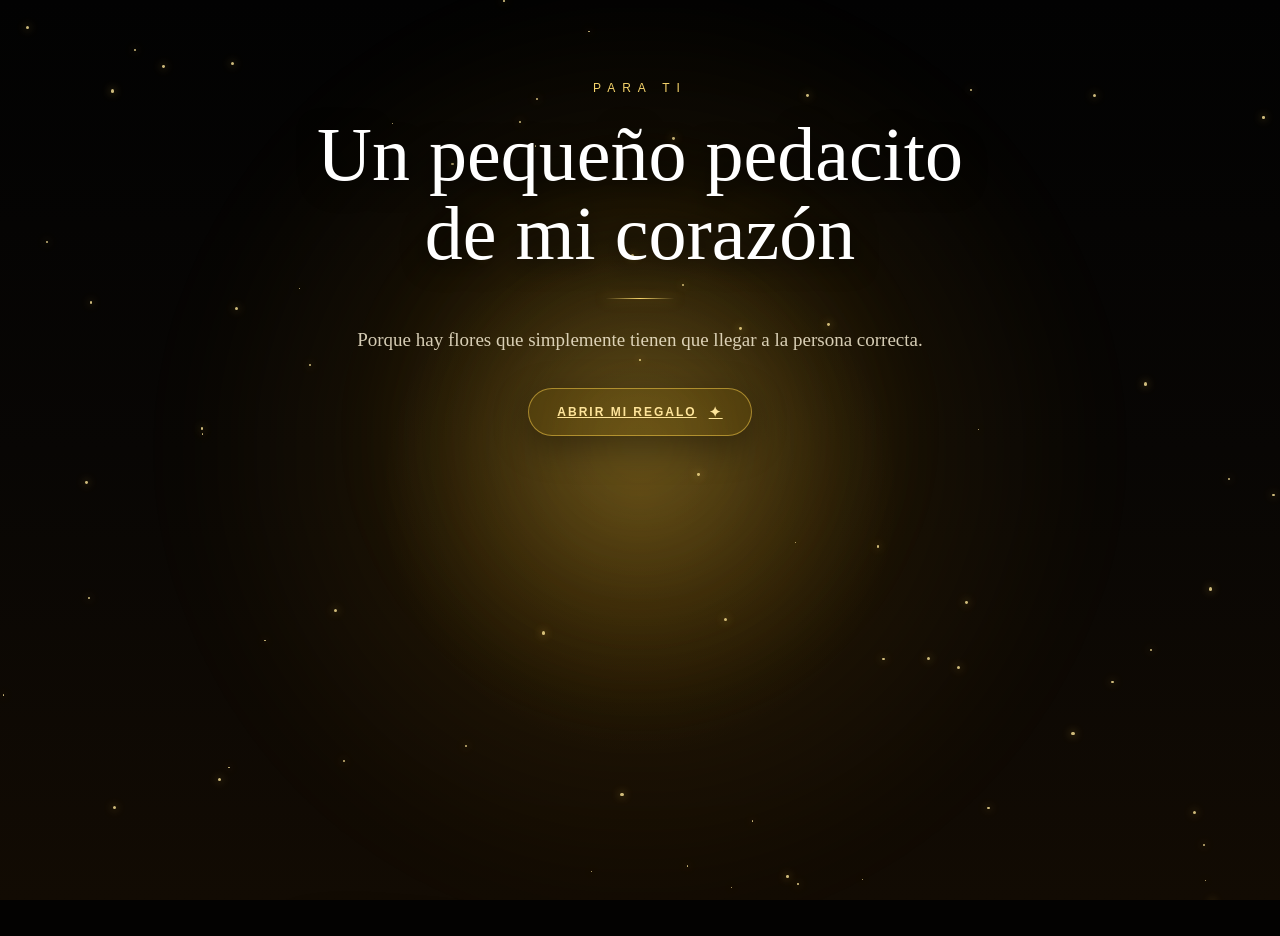
==== commit 7fb95da3: "html" ====
--- a/index.html
+++ b/index.html
@@ -70,21 +70,18 @@
                     tienen que llegar a la persona correcta.
                 </p>
 
-                <button
-                    id="startButton"
-                    class="gift-button"
-                    type="button"
-                >
+                <a
+    href="#giftScene"
+    class="gift-button"
+>
+    <span>
+        ABRIR MI REGALO
+    </span>
 
-                    <span>
-                        ABRIR MI REGALO
-                    </span>
-
-                    <span class="button-icon">
-                        ✦
-                    </span>
-
-                </button>
+    <span class="button-icon">
+        ✦
+    </span>
+</a>
 
             </section>
 
--- a/style.css
+++ b/style.css
@@ -1,7 +1,3 @@
-/* =========================================
-   RESET
-========================================= */
-
 * {
     margin: 0;
     padding: 0;
@@ -16,9 +12,7 @@
 
 body {
     overflow: hidden;
-
     background: #030201;
-
     color: white;
 
     font-family:
@@ -29,7 +23,18 @@
 
 
 /* =========================================
-   ESCENA PRINCIPAL
+   APP
+========================================= */
+
+#app {
+    width: 100%;
+    height: 100vh;
+    overflow: hidden;
+}
+
+
+/* =========================================
+   ESCENA INICIAL
 ========================================= */
 
 .scene {
@@ -37,8 +42,6 @@
 
     width: 100%;
     height: 100vh;
-
-    min-height: 600px;
 
     overflow: hidden;
 
@@ -53,20 +56,17 @@
             rgba(255, 190, 30, 0.13),
             transparent 32%
         ),
-
         linear-gradient(
             180deg,
             #020202 0%,
             #080604 50%,
             #120b03 100%
         );
-
-    isolation: isolate;
-}
-
-
-/* =========================================
-   BRILLO DE FONDO
+}
+
+
+/* =========================================
+   FONDO
 ========================================= */
 
 .background-glow {
@@ -83,7 +83,7 @@
     background:
         radial-gradient(
             circle,
-            rgba(255, 196, 45, 0.17) 0%,
+            rgba(255, 196, 45, 0.17),
             rgba(255, 173, 20, 0.07) 35%,
             transparent 70%
         );
@@ -91,18 +91,10 @@
     filter: blur(35px);
 
     animation:
-        ambientGlow
-        8s
+        ambientGlow 8s
         ease-in-out
         infinite;
-
-    z-index: 0;
-}
-
-
-/* =========================================
-   LUZ CINEMATOGRÁFICA
-========================================= */
+}
 
 .cinematic-light {
     position: absolute;
@@ -131,11 +123,8 @@
 
     filter: blur(25px);
 
-    z-index: 1;
-
     animation:
-        cinematicPulse
-        6s
+        cinematicPulse 6s
         ease-in-out
         infinite;
 }
@@ -147,10 +136,7 @@
 
 .stars {
     position: absolute;
-
     inset: 0;
-
-    z-index: 1;
 
     pointer-events: none;
 }
@@ -186,8 +172,6 @@
 
     overflow: hidden;
 
-    z-index: 4;
-
     pointer-events: none;
 }
 
@@ -217,14 +201,13 @@
 
 
 /* =========================================
-   RAMO PRINCIPAL
+   RAMO
 ========================================= */
 
 .bouquet-container {
     position: absolute;
 
     left: 50%;
-
     bottom: -8%;
 
     width:
@@ -236,17 +219,15 @@
     transform:
         translateX(-50%)
         translateY(140px)
-        scale(0.92);
+        scale(.92);
 
     opacity: 0;
-
-    z-index: 5;
 
     animation:
         bouquetEntrance
         3.5s
-        cubic-bezier(0.16, 1, 0.3, 1)
-        0.5s
+        cubic-bezier(.16,1,.3,1)
+        .5s
         forwards;
 }
 
@@ -254,10 +235,7 @@
     display: block;
 
     width: 100%;
-
     height: auto;
-
-    object-fit: contain;
 
     filter:
         contrast(1.05)
@@ -266,12 +244,12 @@
 
         drop-shadow(
             0 30px 45px
-            rgba(0, 0, 0, 0.75)
+            rgba(0,0,0,.75)
         )
 
         drop-shadow(
             0 0 35px
-            rgba(255, 193, 7, 0.2)
+            rgba(255,193,7,.2)
         );
 
     animation:
@@ -291,25 +269,23 @@
     height: 70%;
 
     transform:
-        translate(-50%, -50%);
+        translate(-50%,-50%);
 
     border-radius: 50%;
 
     background:
         radial-gradient(
             ellipse,
-            rgba(255, 193, 7, 0.18),
+            rgba(255,193,7,.18),
             transparent 65%
         );
 
     filter: blur(25px);
-
-    z-index: -1;
-}
-
-
-/* =========================================
-   MENSAJE
+}
+
+
+/* =========================================
+   TEXTO
 ========================================= */
 
 .message {
@@ -319,7 +295,6 @@
     left: 50%;
 
     width: 90%;
-
     max-width: 760px;
 
     transform:
@@ -345,18 +320,19 @@
 
     color: #f5d36b;
 
-    font-family:
-        Arial,
-        sans-serif;
+    font-family: Arial, sans-serif;
 
     font-size: 12px;
 
-    font-weight: 600;
-
     letter-spacing: 7px;
 }
 
-h1 {
+h1,
+h2 {
+    font-weight: 400;
+}
+
+.message h1 {
     font-size:
         clamp(
             38px,
@@ -366,21 +342,14 @@
 
     line-height: 1.04;
 
-    font-weight: 400;
-
-    letter-spacing: -1px;
-
     text-shadow:
         0 5px 25px
-        rgba(0, 0, 0, 0.85),
-
-        0 0 35px
-        rgba(255, 193, 7, 0.12);
-}
-
-.gold-line {
+        rgba(0,0,0,.85);
+}
+
+.gold-line,
+.gift-line {
     width: 70px;
-
     height: 1px;
 
     margin: 25px auto;
@@ -395,7 +364,7 @@
 
     box-shadow:
         0 0 12px
-        rgba(255, 211, 77, 0.5);
+        rgba(255,211,77,.5);
 }
 
 .subtitle {
@@ -408,7 +377,7 @@
             255,
             245,
             220,
-            0.82
+            .82
         );
 
     font-size:
@@ -446,7 +415,7 @@
             255,
             211,
             77,
-            0.5
+            .5
         );
 
     border-radius: 100px;
@@ -456,14 +425,12 @@
             255,
             193,
             7,
-            0.07
+            .07
         );
 
     color: #ffe59a;
 
-    font-family:
-        Arial,
-        sans-serif;
+    font-family: Arial, sans-serif;
 
     font-size: 12px;
 
@@ -471,22 +438,16 @@
 
     letter-spacing: 2px;
 
-    text-decoration: none;
-
     cursor: pointer;
 
-    backdrop-filter:
-        blur(12px);
+    backdrop-filter: blur(12px);
 
     box-shadow:
         0 10px 35px
-        rgba(0, 0, 0, 0.35);
+        rgba(0,0,0,.35);
 
     transition:
-        transform 0.35s ease,
-        background 0.35s ease,
-        box-shadow 0.35s ease,
-        border-color 0.35s ease;
+        .35s ease;
 }
 
 .gift-button:hover {
@@ -499,30 +460,12 @@
             255,
             193,
             7,
-            0.15
-        );
-
-    border-color:
-        rgba(
-            255,
-            220,
-            120,
-            0.85
-        );
-
-    box-shadow:
-        0 15px 45px
-        rgba(
-            255,
-            193,
-            7,
-            0.15
+            .15
         );
 }
 
 .gift-button:active {
-    transform:
-        scale(0.96);
+    transform: scale(.96);
 }
 
 .button-icon {
@@ -537,291 +480,35 @@
 
 
 /* =========================================
-   VIÑETA
-========================================= */
-
-.vignette {
+   ESCENA DEL REGALO
+========================================= */
+
+.gift-scene {
     position: absolute;
 
     inset: 0;
 
-    z-index: 15;
+    overflow-y: auto;
+
+    display: flex;
+
+    justify-content: center;
+    align-items: flex-start;
+
+    padding:
+        70px 20px;
+
+    opacity: 0;
 
     pointer-events: none;
 
-    background:
-        radial-gradient(
-            ellipse at center,
-            transparent 42%,
-            rgba(0, 0, 0, 0.72) 100%
-        );
-}
-
-
-/* =========================================
-   GRANO
-========================================= */
-
-.film-grain {
-    position: absolute;
-
-    inset: -50%;
-
-    z-index: 20;
-
-    pointer-events: none;
-
-    opacity: 0.045;
-
-    background-image:
-        url("data:image/svg+xml,%3Csvg viewBox='0 0 180 180' xmlns='http://www.w3.org/2000/svg'%3E%3Cfilter id='noise'%3E%3CfeTurbulence type='fractalNoise' baseFrequency='.9' numOctaves='4' stitchTiles='stitch'/%3E%3C/filter%3E%3Crect width='100%25' height='100%25' filter='url(%23noise)' opacity='.5'/%3E%3C/svg%3E");
-
-    animation:
-        grainMove
-        0.25s
-        steps(2)
-        infinite;
-}
-
-
-/* =========================================
-   ANIMACIONES PRINCIPALES
-========================================= */
-
-@keyframes bouquetEntrance {
-
-    0% {
-        opacity: 0;
-
-        transform:
-            translateX(-50%)
-            translateY(160px)
-            scale(0.88);
-
-        filter: blur(12px);
-    }
-
-    60% {
-        opacity: 1;
-
-        filter: blur(0);
-    }
-
-    100% {
-        opacity: 1;
-
-        transform:
-            translateX(-50%)
-            translateY(0)
-            scale(1);
-    }
-}
-
-@keyframes bouquetFloat {
-
-    0%,
-    100% {
-        transform:
-            translateY(0)
-            rotate(0deg);
-    }
-
-    50% {
-        transform:
-            translateY(-10px)
-            rotate(0.4deg);
-    }
-}
-
-@keyframes messageEntrance {
-
-    0% {
-        opacity: 0;
-
-        transform:
-            translateX(-50%)
-            translateY(35px);
-
-        filter: blur(12px);
-    }
-
-    100% {
-        opacity: 1;
-
-        transform:
-            translateX(-50%)
-            translateY(0);
-
-        filter: blur(0);
-    }
-}
-
-@keyframes ambientGlow {
-
-    0%,
-    100% {
-        opacity: 0.65;
-
-        transform:
-            scale(0.95);
-    }
-
-    50% {
-        opacity: 1;
-
-        transform:
-            scale(1.08);
-    }
-}
-
-@keyframes cinematicPulse {
-
-    0%,
-    100% {
-        opacity: 0.6;
-
-        transform:
-            translate(-50%, -50%)
-            scale(0.95);
-    }
-
-    50% {
-        opacity: 1;
-
-        transform:
-            translate(-50%, -50%)
-            scale(1.08);
-    }
-}
-
-@keyframes floatParticle {
-
-    0% {
-        opacity: 0;
-
-        transform:
-            translate3d(
-                0,
-                0,
-                0
-            )
-            scale(0.3);
-    }
-
-    15% {
-        opacity: 0.9;
-    }
-
-    80% {
-        opacity: 0.5;
-    }
-
-    100% {
-        opacity: 0;
-
-        transform:
-            translate3d(
-                var(--drift),
-                -110vh,
-                0
-            )
-            scale(1.1);
-    }
-}
-
-@keyframes twinkle {
-
-    0%,
-    100% {
-        opacity: 0.2;
-
-        transform:
-            scale(0.7);
-    }
-
-    50% {
-        opacity: 1;
-
-        transform:
-            scale(1.5);
-    }
-}
-
-@keyframes buttonSparkle {
-
-    0%,
-    100% {
-        opacity: 0.5;
-
-        transform:
-            rotate(0deg)
-            scale(0.9);
-    }
-
-    50% {
-        opacity: 1;
-
-        transform:
-            rotate(180deg)
-            scale(1.2);
-    }
-}
-
-@keyframes grainMove {
-
-    0% {
-        transform:
-            translate(0, 0);
-    }
-
-    25% {
-        transform:
-            translate(3%, -2%);
-    }
-
-    50% {
-        transform:
-            translate(-2%, 3%);
-    }
-
-    75% {
-        transform:
-            translate(2%, 2%);
-    }
-
-    100% {
-        transform:
-            translate(-3%, -3%);
-    }
-}
-
-
-/* =========================================
-   PÁGINA DEL REGALO
-========================================= */
-
-.gift-page {
-    position: relative;
-
-    width: 100%;
-
-    min-height: 100vh;
-
-    overflow-y: auto;
-
-    display: flex;
-
-    justify-content: center;
-
-    align-items: center;
-
-    padding:
-        60px 20px;
+    transform:
+        scale(1.08);
 
     background:
         radial-gradient(
             circle at center,
-            rgba(255, 193, 7, 0.16),
+            rgba(255,193,7,.16),
             transparent 35%
         ),
 
@@ -832,51 +519,36 @@
             #160d02
         );
 
-    color: white;
-}
-
-.gift-glow {
-    position: fixed;
-
-    width: 600px;
-    height: 600px;
-
-    border-radius: 50%;
-
-    background:
-        radial-gradient(
-            circle,
-            rgba(255, 193, 7, 0.18),
-            transparent 70%
-        );
-
-    filter: blur(40px);
-
-    animation:
-        giftGlow
-        6s
-        ease-in-out
-        infinite;
-
-    pointer-events: none;
-}
+    transition:
+        opacity .8s ease,
+        transform 1s
+        cubic-bezier(.16,1,.3,1);
+}
+
+.gift-scene.active {
+    opacity: 1;
+
+    pointer-events: auto;
+
+    transform: scale(1);
+}
+
+
+/* =========================================
+   CONTENIDO DEL REGALO
+========================================= */
 
 .gift-content {
     position: relative;
 
     width: 100%;
-
     max-width: 800px;
 
     text-align: center;
 
     z-index: 5;
 
-    animation:
-        giftEntrance
-        1.5s
-        cubic-bezier(.16,1,.3,1)
-        forwards;
+    padding-bottom: 60px;
 }
 
 .gift-small {
@@ -884,16 +556,14 @@
 
     color: #f5d36b;
 
-    font-family:
-        Arial,
-        sans-serif;
+    font-family: Arial, sans-serif;
 
     font-size: 11px;
 
     letter-spacing: 6px;
 }
 
-.gift-content h1 {
+.gift-content h2 {
     font-size:
         clamp(
             38px,
@@ -903,31 +573,9 @@
 
     line-height: 1.05;
 
-    font-weight: 400;
-
     text-shadow:
         0 5px 30px
         rgba(0,0,0,.8);
-}
-
-.gift-line {
-    width: 80px;
-
-    height: 1px;
-
-    margin: 30px auto;
-
-    background:
-        linear-gradient(
-            90deg,
-            transparent,
-            #f5d36b,
-            transparent
-        );
-
-    box-shadow:
-        0 0 15px
-        rgba(255,193,7,.6);
 }
 
 .gift-message {
@@ -977,7 +625,6 @@
     display: block;
 
     width: 100%;
-
     height: auto;
 
     filter:
@@ -996,11 +643,12 @@
         );
 }
 
+
+/* =========================================
+   VOLVER
+========================================= */
+
 .back-button {
-    display: inline-block;
-
-    margin-top: 10px;
-
     padding:
         12px 24px;
 
@@ -1015,6 +663,9 @@
 
     border-radius: 50px;
 
+    background:
+        transparent;
+
     color: #ffe59a;
 
     font-family:
@@ -1025,7 +676,7 @@
 
     letter-spacing: 2px;
 
-    text-decoration: none;
+    cursor: pointer;
 
     transition:
         .3s ease;
@@ -1044,58 +695,197 @@
         translateY(-3px);
 }
 
-@keyframes giftEntrance {
+
+/* =========================================
+   ANIMACIONES
+========================================= */
+
+@keyframes bouquetEntrance {
 
     0% {
         opacity: 0;
 
         transform:
-            translateY(40px)
-            scale(.96);
-
-        filter: blur(10px);
+            translateX(-50%)
+            translateY(160px)
+            scale(.88);
+
+        filter: blur(12px);
+    }
+
+    60% {
+        opacity: 1;
+
+        filter: blur(0);
     }
 
     100% {
         opacity: 1;
 
         transform:
+            translateX(-50%)
             translateY(0)
             scale(1);
-
-        filter: blur(0);
-    }
-}
-
-@keyframes giftFloat {
+    }
+}
+
+@keyframes bouquetFloat {
 
     0%,
     100% {
         transform:
+            translateY(0)
+            rotate(0);
+    }
+
+    50% {
+        transform:
+            translateY(-10px)
+            rotate(.4deg);
+    }
+}
+
+@keyframes messageEntrance {
+
+    0% {
+        opacity: 0;
+
+        transform:
+            translateX(-50%)
+            translateY(35px);
+
+        filter: blur(12px);
+    }
+
+    100% {
+        opacity: 1;
+
+        transform:
+            translateX(-50%)
             translateY(0);
-    }
-
-    50% {
-        transform:
-            translateY(-12px);
-    }
-}
-
-@keyframes giftGlow {
+
+        filter: blur(0);
+    }
+}
+
+@keyframes ambientGlow {
 
     0%,
     100% {
-        transform:
+        opacity: .65;
+
+        transform: scale(.95);
+    }
+
+    50% {
+        opacity: 1;
+
+        transform: scale(1.08);
+    }
+}
+
+@keyframes cinematicPulse {
+
+    0%,
+    100% {
+        opacity: .6;
+
+        transform:
+            translate(-50%,-50%)
+            scale(.95);
+    }
+
+    50% {
+        opacity: 1;
+
+        transform:
+            translate(-50%,-50%)
+            scale(1.08);
+    }
+}
+
+@keyframes floatParticle {
+
+    0% {
+        opacity: 0;
+
+        transform:
+            translate3d(
+                0,
+                0,
+                0
+            )
+            scale(.3);
+    }
+
+    15% {
+        opacity: .9;
+    }
+
+    80% {
+        opacity: .5;
+    }
+
+    100% {
+        opacity: 0;
+
+        transform:
+            translate3d(
+                var(--drift),
+                -110vh,
+                0
+            )
+            scale(1.1);
+    }
+}
+
+@keyframes twinkle {
+
+    0%,
+    100% {
+        opacity: .2;
+
+        transform: scale(.7);
+    }
+
+    50% {
+        opacity: 1;
+
+        transform: scale(1.5);
+    }
+}
+
+@keyframes buttonSparkle {
+
+    0%,
+    100% {
+        opacity: .5;
+
+        transform:
+            rotate(0)
             scale(.9);
-
-        opacity: .6;
     }
 
     50% {
-        transform:
-            scale(1.15);
-
         opacity: 1;
+
+        transform:
+            rotate(180deg)
+            scale(1.2);
+    }
+}
+
+@keyframes giftFloat {
+
+    0%,
+    100% {
+        transform:
+            translateY(0);
+    }
+
+    50% {
+        transform:
+            translateY(-12px);
     }
 }
 
@@ -1106,8 +896,35 @@
 
 @media (max-width: 600px) {
 
-    .scene {
-        min-height: 100vh;
+    .message {
+        top: 8%;
+    }
+
+    .eyebrow {
+        margin-bottom: 14px;
+
+        font-size: 9px;
+
+        letter-spacing: 5px;
+    }
+
+    .message h1 {
+        font-size: 39px;
+    }
+
+    .subtitle {
+        width: 90%;
+
+        font-size: 14px;
+    }
+
+    .gift-button {
+        margin-top: 25px;
+
+        padding:
+            13px 23px;
+
+        font-size: 10px;
     }
 
     .bouquet-container {
@@ -1116,54 +933,16 @@
         bottom: -2%;
     }
 
-    .message {
-        top: 8%;
-    }
-
-    .eyebrow {
-        margin-bottom: 14px;
-
-        font-size: 9px;
-
-        letter-spacing: 5px;
-    }
-
-    h1 {
-        font-size: 39px;
-
-        line-height: 1.05;
-    }
-
-    .subtitle {
-        width: 90%;
-
-        font-size: 14px;
-
-        line-height: 1.6;
-    }
-
-    .gift-button {
-        margin-top: 25px;
-
-        padding:
-            13px 23px;
-
-        font-size: 10px;
-    }
-
     .cinematic-light {
         width: 100vw;
-
         height: 100vw;
     }
 
-    .gift-page {
-        align-items: flex-start;
-
+    .gift-scene {
         padding-top: 55px;
     }
 
-    .gift-content h1 {
+    .gift-content h2 {
         font-size: 39px;
     }
 
@@ -1181,7 +960,7 @@
 
 
 /* =========================================
-   REDUCIR MOVIMIENTO
+   MENOS MOVIMIENTO
 ========================================= */
 
 @media (prefers-reduced-motion: reduce) {
@@ -1190,12 +969,9 @@
     *::before,
     *::after {
         animation-duration:
-            0.01ms !important;
+            .01ms !important;
 
         animation-iteration-count:
             1 !important;
-
-        scroll-behavior:
-            auto !important;
-    }
-}
+    }
+}
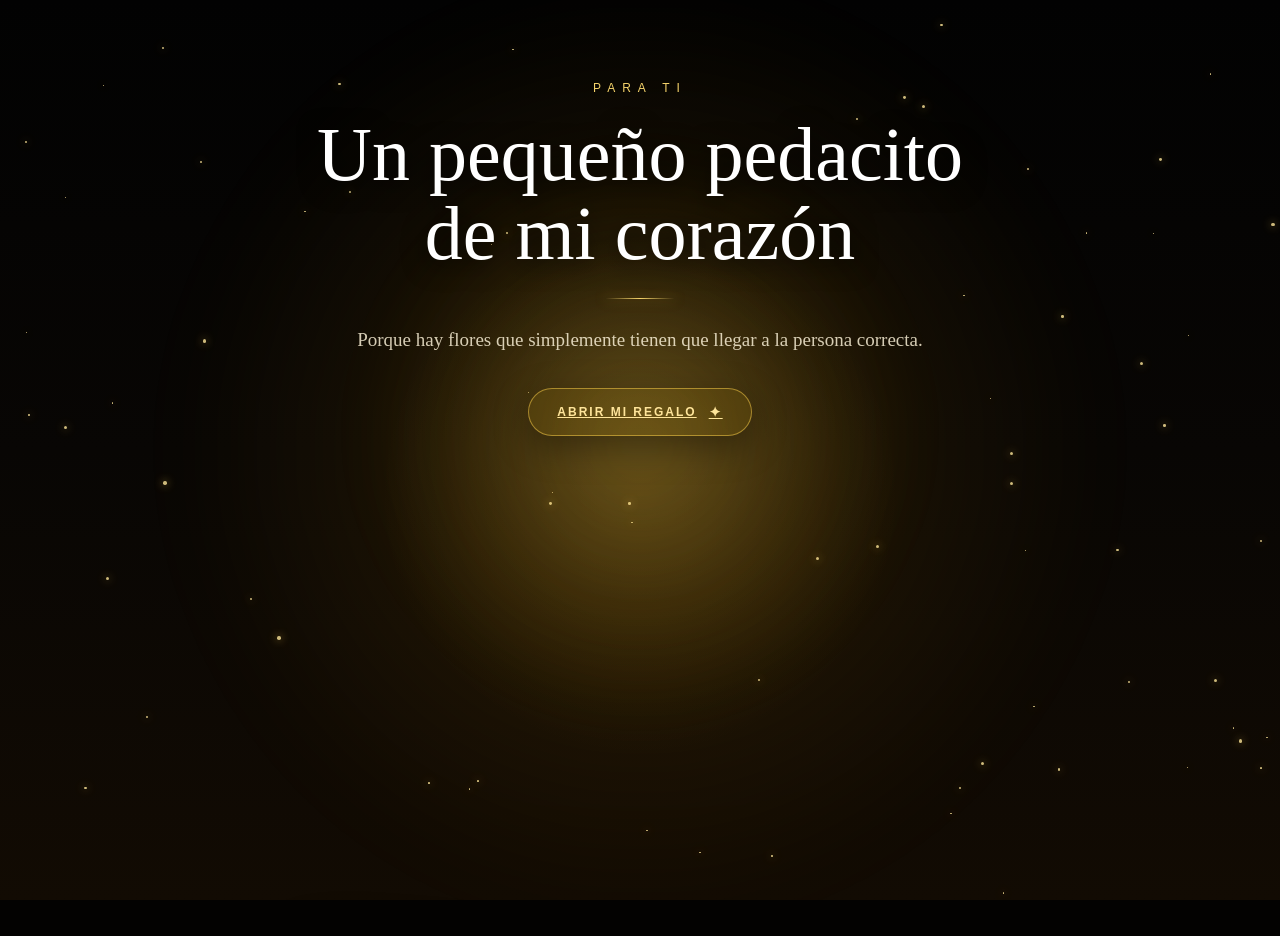
==== commit de8b251a: "html" ====
--- a/index.html
+++ b/index.html
@@ -70,18 +70,21 @@
                     tienen que llegar a la persona correcta.
                 </p>
 
+
+                <!-- BOTÓN REAL -->
+
                 <a
-    href="#giftScene"
-    class="gift-button"
->
-    <span>
-        ABRIR MI REGALO
-    </span>
+                    href="#giftScene"
+                    class="gift-button"
+                >
+                    <span>
+                        ABRIR MI REGALO
+                    </span>
 
-    <span class="button-icon">
-        ✦
-    </span>
-</a>
+                    <span class="button-icon">
+                        ✦
+                    </span>
+                </a>
 
             </section>
 
@@ -139,13 +142,14 @@
                 </div>
 
 
-                <button
-                    id="backButton"
+                <!-- BOTÓN VOLVER -->
+
+                <a
+                    href="#"
                     class="back-button"
-                    type="button"
                 >
                     ← VOLVER
-                </button>
+                </a>
 
             </div>
 
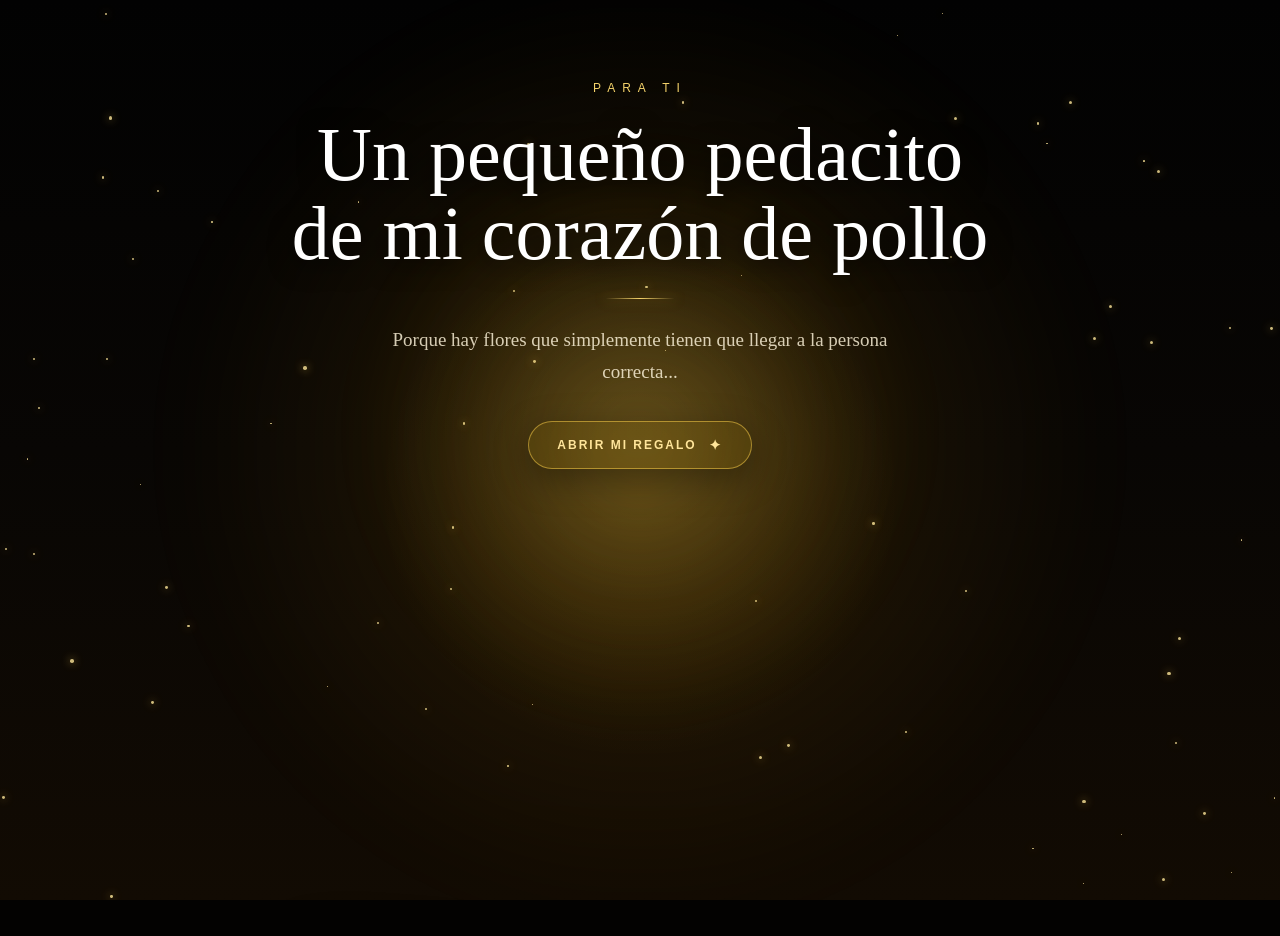
==== commit 99cc9567: "html" ====
--- a/index.html
+++ b/index.html
@@ -44,7 +44,7 @@
                 <div class="bouquet-glow"></div>
 
                 <img
-                    src="assets/images/ramo.jpg"
+                    src="assets/images/IMG-20260921-WA0077.jpg"
                     alt="Ramo de flores amarillas"
                     class="bouquet"
                 >
@@ -60,14 +60,14 @@
 
                 <h1>
                     Un pequeño pedacito<br>
-                    de mi corazón
+                    de mi corazón de pollo
                 </h1>
 
                 <div class="gold-line"></div>
 
                 <p class="subtitle">
                     Porque hay flores que simplemente
-                    tienen que llegar a la persona correcta.
+                    tienen que llegar a la persona correcta...
                 </p>
 
 
@@ -125,17 +125,15 @@
 
 
                 <p class="gift-message">
-                    No necesitaba una fecha especial
-                    para darte un pequeño detalle.
                     Solo quería recordarte
-                    lo especial que eres para mí.
+                    lo especial que eres para mí, y perdón por la demora... tu lic. aún está aprendiendo a programar, TE AMOO.
                 </p>
 
 
                 <div class="gift-bouquet">
 
                     <img
-                        src="assets/images/ramo.jpg"
+                        src="assets/images/IMG-20260921-WA0077.jpg"
                         alt="Ramo de flores amarillas"
                     >
 
--- a/style.css
+++ b/style.css
@@ -10,6 +10,10 @@
     height: 100%;
 }
 
+html {
+    scroll-behavior: smooth;
+}
+
 body {
     overflow: hidden;
     background: #030201;
@@ -21,11 +25,6 @@
         serif;
 }
 
-
-/* =========================================
-   APP
-========================================= */
-
 #app {
     width: 100%;
     height: 100vh;
@@ -38,7 +37,8 @@
 ========================================= */
 
 .scene {
-    position: relative;
+    position: absolute;
+    inset: 0;
 
     width: 100%;
     height: 100vh;
@@ -46,7 +46,6 @@
     overflow: hidden;
 
     display: flex;
-
     align-items: center;
     justify-content: center;
 
@@ -62,6 +61,16 @@
             #080604 50%,
             #120b03 100%
         );
+
+    opacity: 1;
+
+    transform: scale(1);
+
+    transition:
+        opacity .8s ease,
+        transform 1s ease;
+
+    z-index: 1;
 }
 
 
@@ -91,7 +100,8 @@
     filter: blur(35px);
 
     animation:
-        ambientGlow 8s
+        ambientGlow
+        8s
         ease-in-out
         infinite;
 }
@@ -124,7 +134,8 @@
     filter: blur(25px);
 
     animation:
-        cinematicPulse 6s
+        cinematicPulse
+        6s
         ease-in-out
         infinite;
 }
@@ -167,7 +178,6 @@
 
 .particles {
     position: absolute;
-
     inset: 0;
 
     overflow: hidden;
@@ -392,7 +402,7 @@
 
 
 /* =========================================
-   BOTÓN
+   BOTÓN ABRIR
 ========================================= */
 
 .gift-button {
@@ -438,6 +448,8 @@
 
     letter-spacing: 2px;
 
+    text-decoration: none;
+
     cursor: pointer;
 
     backdrop-filter: blur(12px);
@@ -488,6 +500,9 @@
 
     inset: 0;
 
+    width: 100%;
+    height: 100vh;
+
     overflow-y: auto;
 
     display: flex;
@@ -502,8 +517,7 @@
 
     pointer-events: none;
 
-    transform:
-        scale(1.08);
+    transform: scale(1.08);
 
     background:
         radial-gradient(
@@ -523,14 +537,23 @@
         opacity .8s ease,
         transform 1s
         cubic-bezier(.16,1,.3,1);
-}
-
-.gift-scene.active {
+
+    z-index: 5;
+}
+
+
+/* =========================================
+   CAMBIO DE ESCENA
+========================================= */
+
+#giftScene:target {
     opacity: 1;
 
     pointer-events: auto;
 
     transform: scale(1);
+
+    z-index: 20;
 }
 
 
@@ -649,6 +672,11 @@
 ========================================= */
 
 .back-button {
+    display: inline-flex;
+
+    align-items: center;
+    justify-content: center;
+
     padding:
         12px 24px;
 
@@ -676,6 +704,8 @@
 
     letter-spacing: 2px;
 
+    text-decoration: none;
+
     cursor: pointer;
 
     transition:
@@ -966,8 +996,7 @@
 @media (prefers-reduced-motion: reduce) {
 
     *,
-    *::before,
-    *::after {
+    *::before {
         animation-duration:
             .01ms !important;
 
